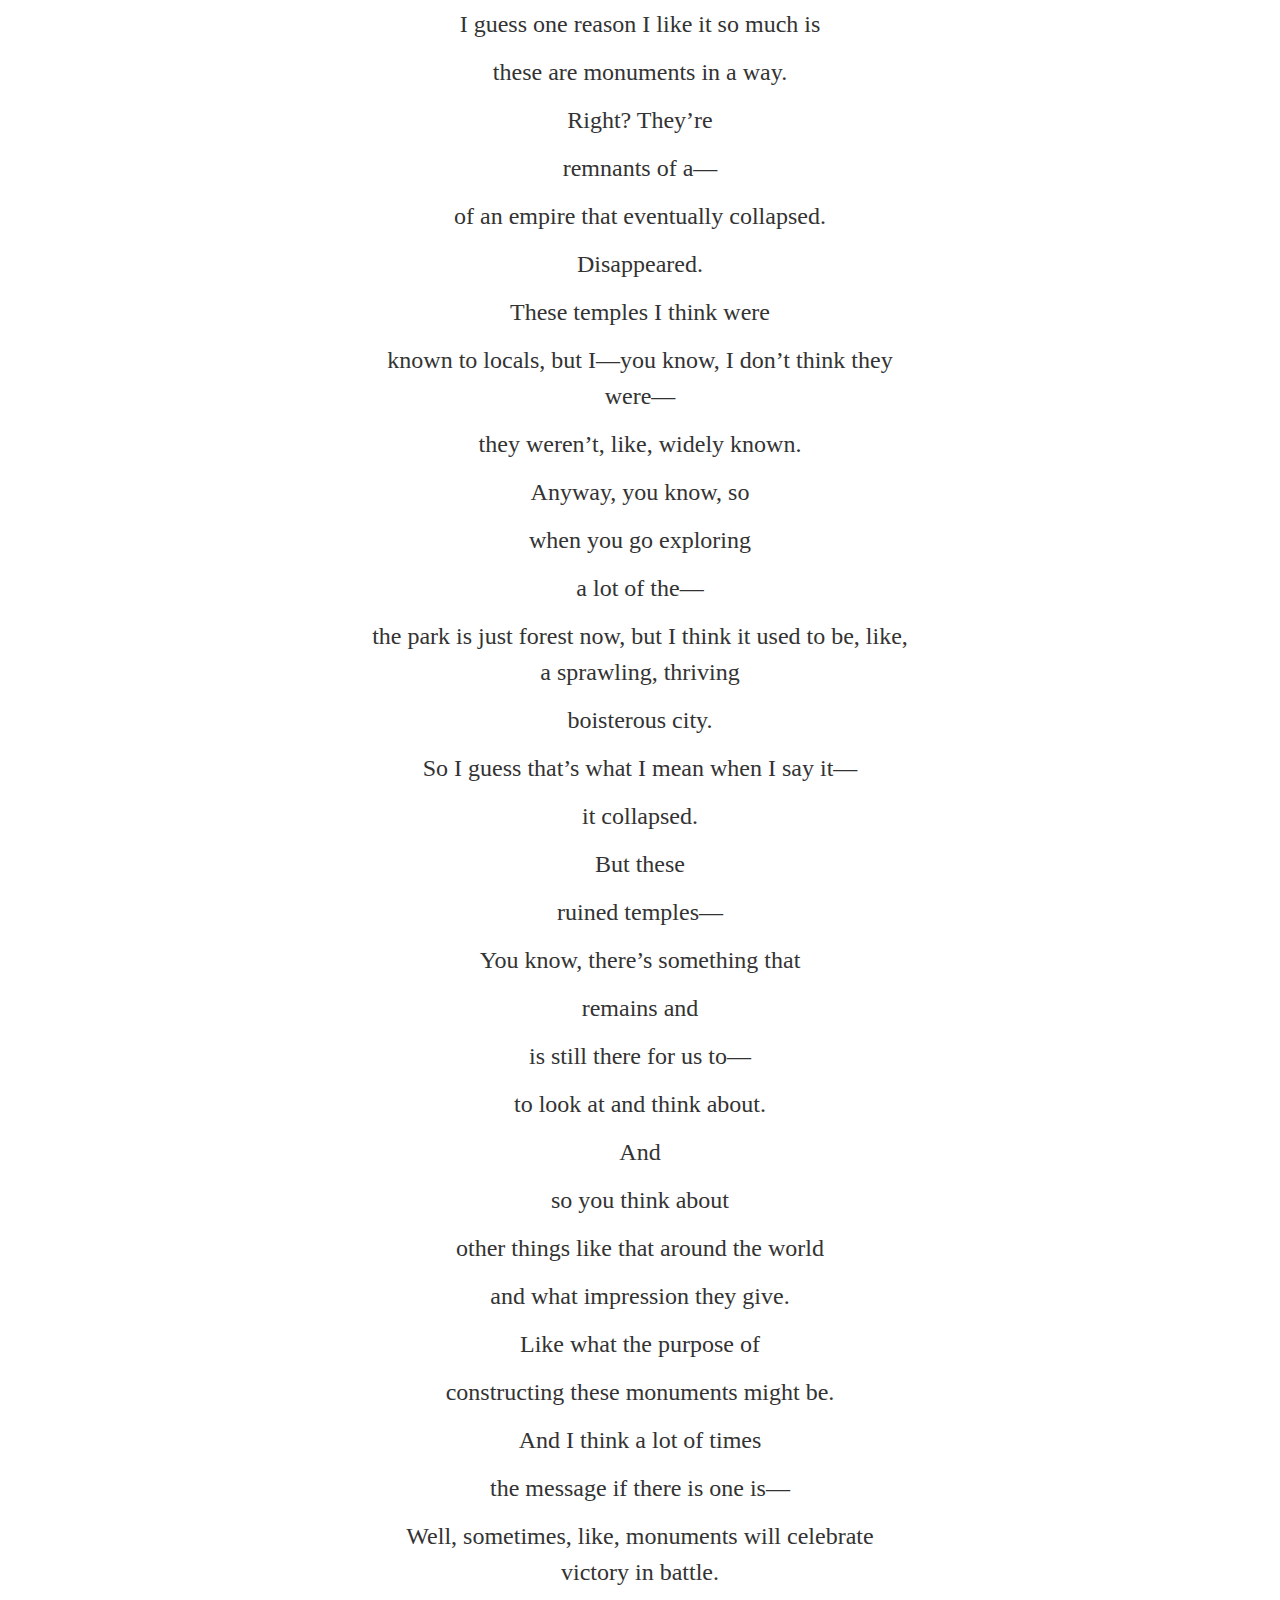
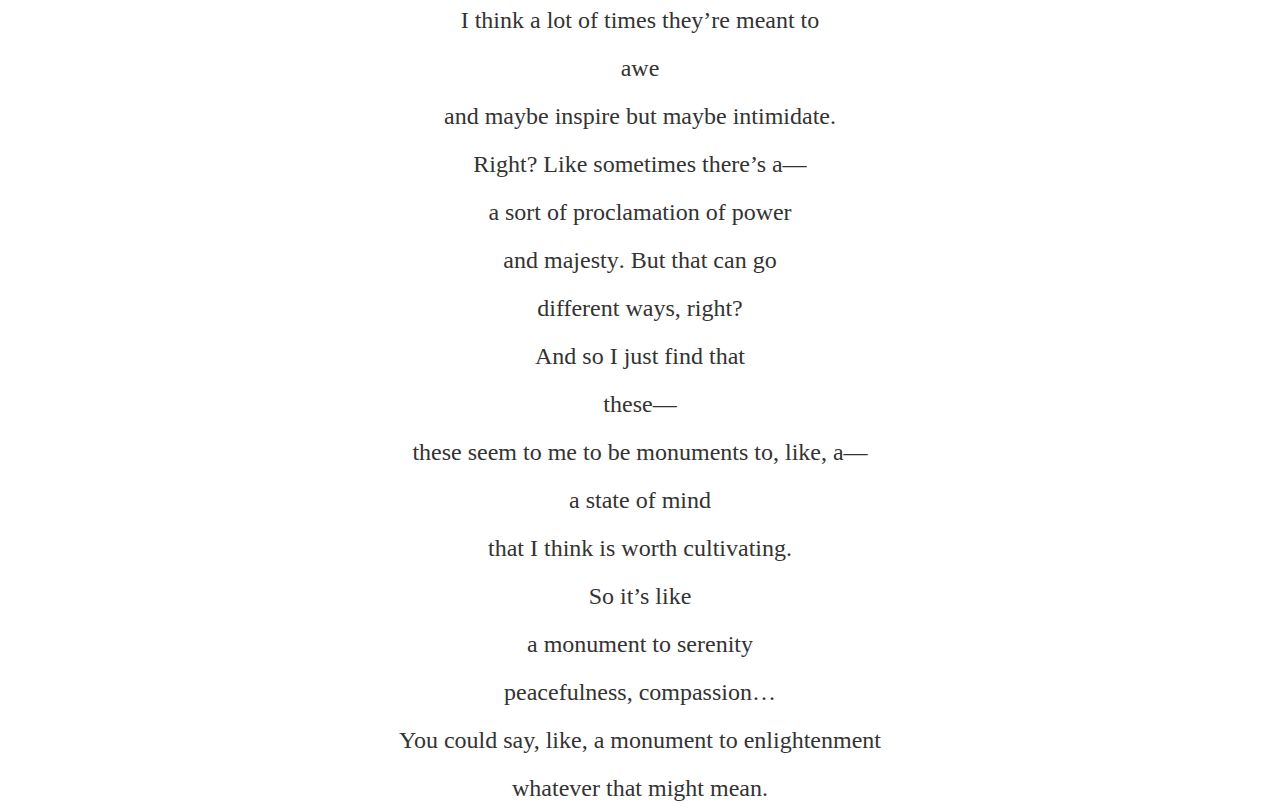
==== index.html @ a9ed9604 "No big changes, just been fiddling with it and about to take a day off" ====
<!DOCTYPE html>
<html lang="en">
<html>
  <head>
    <meta charset="utf-8">
    <title>trippingly</title>
    <link href="trippingly.css" type="text/css" rel="stylesheet" />
    <meta name="viewport" content="width=device-width, initial-scale=1">
  </head>
  <body>

    <audio id="audio" preload="auto">
      <source src="angkorsmiles3.mp3" type="audio/mp3" />
      <source src="angkorsmiles3.ogg" type="audio/ogg" />
    </audio>

    <div id="container">
      <div id="left"></div>
      <div id="text">
        <div id="highlight"></div>

        <p class="seg" id="0" data-times="0.896 3.426">I guess one reason I like it so much is</p>
        <p class="seg" id="1" data-times="5.156 7.608" data-v="these are <span class='v link' data-note='v-monument'>monuments</span> in a way." data-g="these are <span class='g link' data-note='g-monuments'>monuments</span> in a way.">these are monuments in a way.</p>
        <p class="seg" id="2" data-times="8.114 9.560">Right? They’re</p>
        <p class="seg" id="3" data-times="10.378 11.882" data-v="<span class='v link' data-note='v-remnant'>remnants</span> of a&#8288;—" data-g="<span class='g link' data-note='g-remnants'>remnants</span> of a&#8288;—">remnants of a&#8288;—</p>
        <p class="seg" id="4" data-times="12.733 15.506" data-v="of an <span class='v link' data-note='v-empire'>empire</span> that eventually <span class='v link' data-note='v-collapse'>collapsed</span>." data-g="of <span class='g link' data-note='g-an-empire'>an empire</span> that eventually collapsed.">of an empire that eventually collapsed.</p>
        <p class="seg" id="5" data-times="16.406 17.125" data-v="<span class='v link' data-note='v-disappear'>Disappeared</span>.">Disappeared.</p>
        <p class="seg" id="6" data-times="18.662 20.221" data-v="These <span class='v link' data-note='v-temple'>temples</span> I think were">These temples I think were</p>
        <p class="seg" id="7" data-times="20.773 23.612" data-v="known to <span class='v link' data-note='v-local'>locals</span>, but I&#8288;—you know, I don’t think they were&#8288;—" data-g="known to <span class='g link' data-note='g-locals'>locals</span>, but I&#8288;—you know, I don’t think they were&#8288;—">known to locals, but I&#8288;—you know, I don’t think they were&#8288;—</p>
        <p class="seg" id="8" data-times="24.087 25.908" data-v="they weren’t, like, <span class='v link' data-note='v-widely'>widely</span> known.">they weren’t, like, widely known.</p>
        <p class="seg" id="9" data-times="28.609 30.473">Anyway, you know, so</p>
        <p class="seg" id="10" data-times="31.663 32.905" data-v="when you go <span class='v link' data-note='v-explore'>exploring</span>">when you go exploring</p>
        <p class="seg" id="11" data-times="32.905 34.303">a lot of the&#8288;—</p>
        <p class="seg" id="12" data-times="34.303 39.467" data-v="the park is just forest now, but I think it used to be, like, a <span class='v link'>sprawling</span>, <span class='v link'>thriving</span>" data-g="<span class='g link'>the park</span> is just <span class='g link'>forest</span> now, but I think it used to be, like, <span class='g link'>a sprawling, thriving</span>">the park is just forest now, but I think it used to be, like, a sprawling, thriving</p>
        <p class="seg" id="13" data-times="39.658 40.668" data-v="<span class='v link'>boisterous</span> city." data-g="<span class='g link'>boisterous city</span>.">boisterous city.</p>
        <p class="seg" id="14" data-times="41.072 42.521">So I guess that’s what I mean when I say it&#8288;—</p>
        <p class="seg" id="15" data-times="43.506 44.442" data-v="it <span class='v link'>collapsed</span>.">it collapsed.</p>
        <p class="seg" id="16" data-times="46.710 47.979">But these</p>
        <p class="seg" id="17" data-times="49.193 51.068" data-v="<span class='v link'>ruined</span> <span class='v link'>temples</span>&#8288;—">ruined temples&#8288;—</p>
        <p class="seg" id="18" data-times="51.794 53.300">You know, there’s something that</p>
        <p class="seg" id="19" data-times="53.317 55.095">remains and</p>
        <p class="seg" id="20" data-times="55.095 56.477">is still there for us to&#8288;—</p>
        <p class="seg" id="21" data-times="56.481 57.810">to look at and think about.</p>
        <p class="seg" id="22" data-times="58.187 58.967">And</p>
        <p class="seg" id="23" data-times="59.012 60.106">so you think about</p>
        <p class="seg" id="24" data-times="60.506 62.306" data-g="other things like that around <span class='g link'>the world</span>">other things like that around the world</p>
        <p class="seg" id="25" data-times="62.641 66.260" data-v="and what <span class='v link'>impression</span> they give.">and what impression they give.</p>
        <p class="seg" id="26" data-times="66.549 69.411" data-g="Like what <span class='g link'>the purpose</span> of">Like what the purpose of</p>
        <p class="seg" id="27" data-times="69.786 72.045" data-v="<span class='v link'>constructing</span> these <span class='v link' data-note='v-monument'>monuments</span> might be.">constructing these monuments might be.</p>
        <p class="seg" id="28" data-times="72.699 74.446">And I think a lot of times</p>
        <p class="seg" id="29" data-times="74.886 78.122" data-g="<span class='g link'>the message</span> if there is one is&#8288;—">the message if there is one is&#8288;—</p>
        <p class="seg" id="30" data-times="78.417 82.154" data-v="Well, sometimes, like, <span class='v link' data-note='v-monument'>monuments</span> will <span class='v link'>celebrate</span> victory in battle." data-g="Well, sometimes, like, <span class='g link'>monuments</span> will celebrate <span class='g link'>victory</span> in <span class='g link'>battle</span>.">Well, sometimes, like, monuments will celebrate victory in battle.</p>
        <p class="seg" id="31" data-times="83.917 85.775">I think a lot of times they’re meant to</p>
        <p class="seg" id="32" data-times="86.123 87.317" data-v="<span class='v link'>awe</span>">awe</p>
        <p class="seg" id="33" data-times="87.944 91.885" data-v="and maybe <span class='v link'>inspire</span> but maybe <span class='v link'>intimidate</span>.">and maybe inspire but maybe intimidate.</p>
        <p class="seg" id="34" data-times="91.960 93.512">Right? Like sometimes there’s a&#8288;—</p>
        <p class="seg" id="35" data-times="95.703 98.222" data-v="a sort of <span class='v link'>proclamation</span> of power" data-g="a sort of proclamation of <span class='g link'>power</span>">a sort of proclamation of power</p>
        <p class="seg" id="36" data-times="98.448 100.373" data-v="and <span class='v link' data-note='v-majesty'>majesty</span>&#8205;. But that can go" data-g="and <span class='g link' data-note='g-majesty'>majesty</span>&#8205;. But that can go">and <span>majesty</span>. But that can go</p>
        <!-- Made "majesty" its own span in plain seg because otherwise there's a slight jump when it goes from plain non-span to link span due to the kerning between the y and the period -->
        <p class="seg" id="37" data-times="100.678 101.861">different ways, right?</p>
        <p class="seg" id="38" data-times="105.139 106.226">And so I just find that</p>
        <p class="seg" id="39" data-times="108.569 109.330">these&#8288;—</p>
        <p class="seg" id="40" data-times="109.345 112.491" data-v="these seem to me to be <span class='v link' data-note='v-monument'>monuments</span> to, like, a&#8288;—" data-g="these seem to me to be <span class='g link'>monuments</span> to, like, a&#8288;—">these seem to me to be monuments to, like, a&#8288;—</p>
        <p class="seg" id="41" data-times="112.491 113.560" data-g="<span class='g link'>a state</span> of <span class='g link'>mind</span>">a state of mind</p>
        <p class="seg" id="42" data-times="113.951 116.356" data-v="that I think is worth <span class='v link'>cultivating</span>.">that I think is worth cultivating.</p>
        <p class="seg" id="43" data-times="116.738 118.223">So it’s like</p>
        <p class="seg" id="44" data-times="118.393 121.674" data-v="a <span class='v link' data-note='v-monument'>monument</span> to <span class='v link'>serenity</span>" data-g="<span class='g link'>a monument</span> to <span class='g link'>serenity</span>">a monument to serenity</p>
        <p class="seg" id="45" data-times="122.055 124.260" data-v="<span class='v link'>peacefulness</span>, <span class='v link'>compassion</span>…" data-g="<span class='g link'>peacefulness</span>, <span class='g link'>compassion</span>…">peacefulness, compassion…</p>
        <p class="seg" id="46" data-times="124.644 127.796" data-v="You could say, like, a <span class='v link' data-note='v-monument'>monument</span> to <span class='v link'>enlightenment</span>" data-g="You could say, like, <span class='g link'>a monument</span> to <span class='g link'>enlightenment</span>">You could say, like, a monument to enlightenment</p>
        <p class="seg" id="47" data-times="128.311 130.821">whatever that might mean.</p>
      </div>

      <div id="note-pane">
        <div class="note v" id="v-monument"><p>monument</p></div>
        <div class="note v" id="v-remnant"><p>remnant</p></div>
        <div class="note v" id="v-empire"><p>empire</p></div>
        <div class="note v" id="v-collapse"><p>collapse</p></div>
        <div class="note v" id="v-disappear"><p>disappear</p></div>
        <div class="note v" id="v-temple"><p>temple</p></div>
        <div class="note v" id="v-local">
          <h2>local</h2>
          <p>/lo͡ʊkəl/</p>
          <p>a person who lives in a particular place</p>
          <p>The best way to explore a new city is with a local.</p>
        </div>
        <div class="note v" id="v-widely">widely</div>
        <div class="note v" id="v-explore">explore</div>
        <div class="note v" id="v-majesty">majesty</div>
        <div class="note g" id="g-monuments">monuments</div>
        <div class="note g" id="g-remnants">remnants</div>
        <div class="note g" id="g-an-empire">an empire</div>
        <div class="note g" id="g-locals">locals</div>
        <div class="note g" id="g-majesty">majesty</div>
      </div>
    </div>

    <script src="trippingly.js"></script>
  </body>
</html>
---- trippingly.css ----
body {
  background: #fff;
  font-family: 'Linux Libertine', serif;
  font-feature-settings: 'onum' 1;
  margin: 0;
}

/* Look into width. Think it's relative to the entire window, because position is set to absolute (for vertical positioning to work. The current width of 60% is just a number that seems to work, not very satisfying. Was 50%, which would seem right given the 1:2:1 flexbox layout, but it was two short when window was resized very narrow. Maybe something to do with the scrollbar?) */

#highlight {
  position: absolute;
  width: 550px;
  background: #fffbf1;
  /* Fallback needed for next two lines */
  mix-blend-mode: multiply;
  pointer-events: none; /* Pointer events pass through highlight to elements underneath */
}

#container {
  display: flex;
}

#left {
  background: #fff;
  flex: 1;
}

#text {
  line-height: 1.5;
  color: #333;
  font-size: 24px;
  text-align: center;
  max-width: 550px;
  flex: 2;
}

#note-pane {
  background: #fff;
  flex: 1;
}

.note {
  font-size: 24px;
  display: none;
}

.note.v {
  color: #006453;
}

.note.g {
  color: #444;
}

p {
  margin: 0;
  padding: 0.25em; /* 6px, look into this */
}

span {
  display: inline-block;
}

span.link {
  background-position: 0 1.2em;
  background-size: 1px 1px;
  background-repeat: repeat-x;
  cursor: pointer;
}

span.v {
  background-image: linear-gradient(#6bb3a7, #6bb3a7);
}

span.v:hover {
  color: #006453;
}

span.g {
  background-image: linear-gradient(#aaa, #aaa);
}
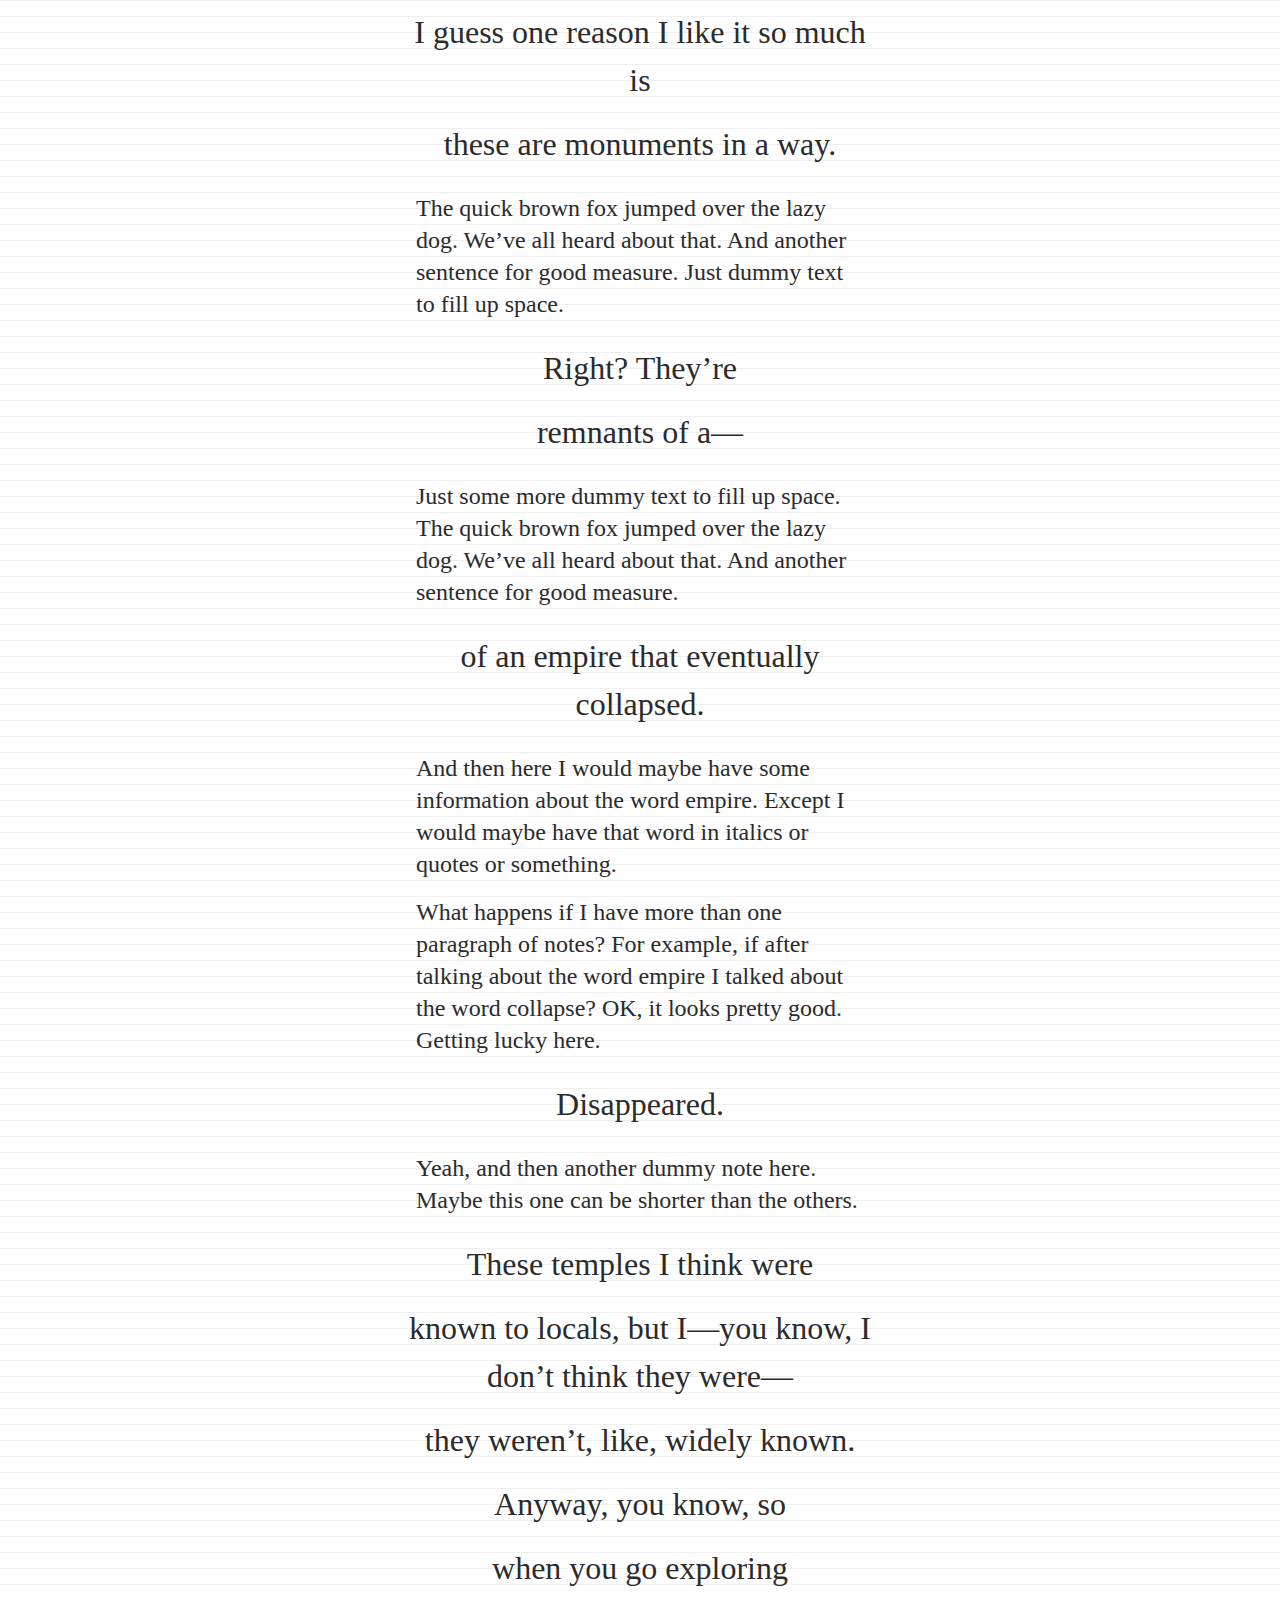
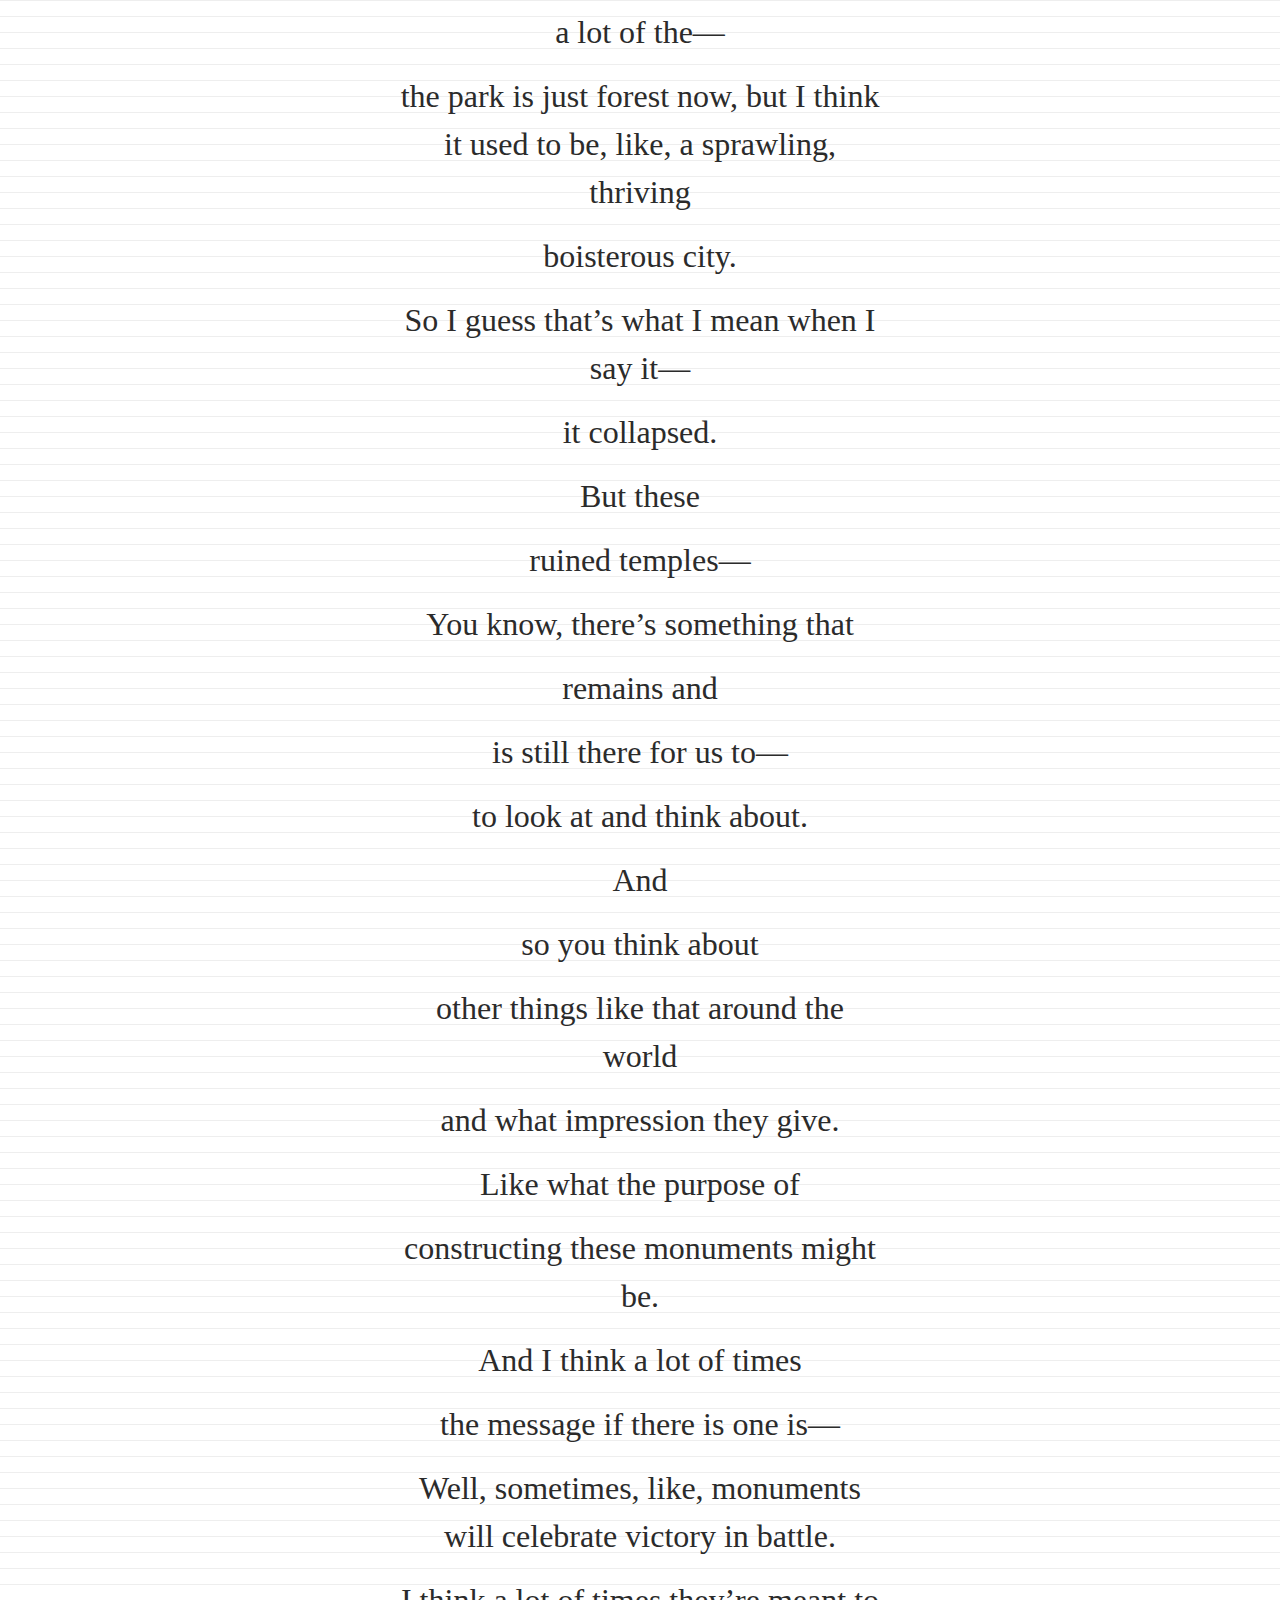
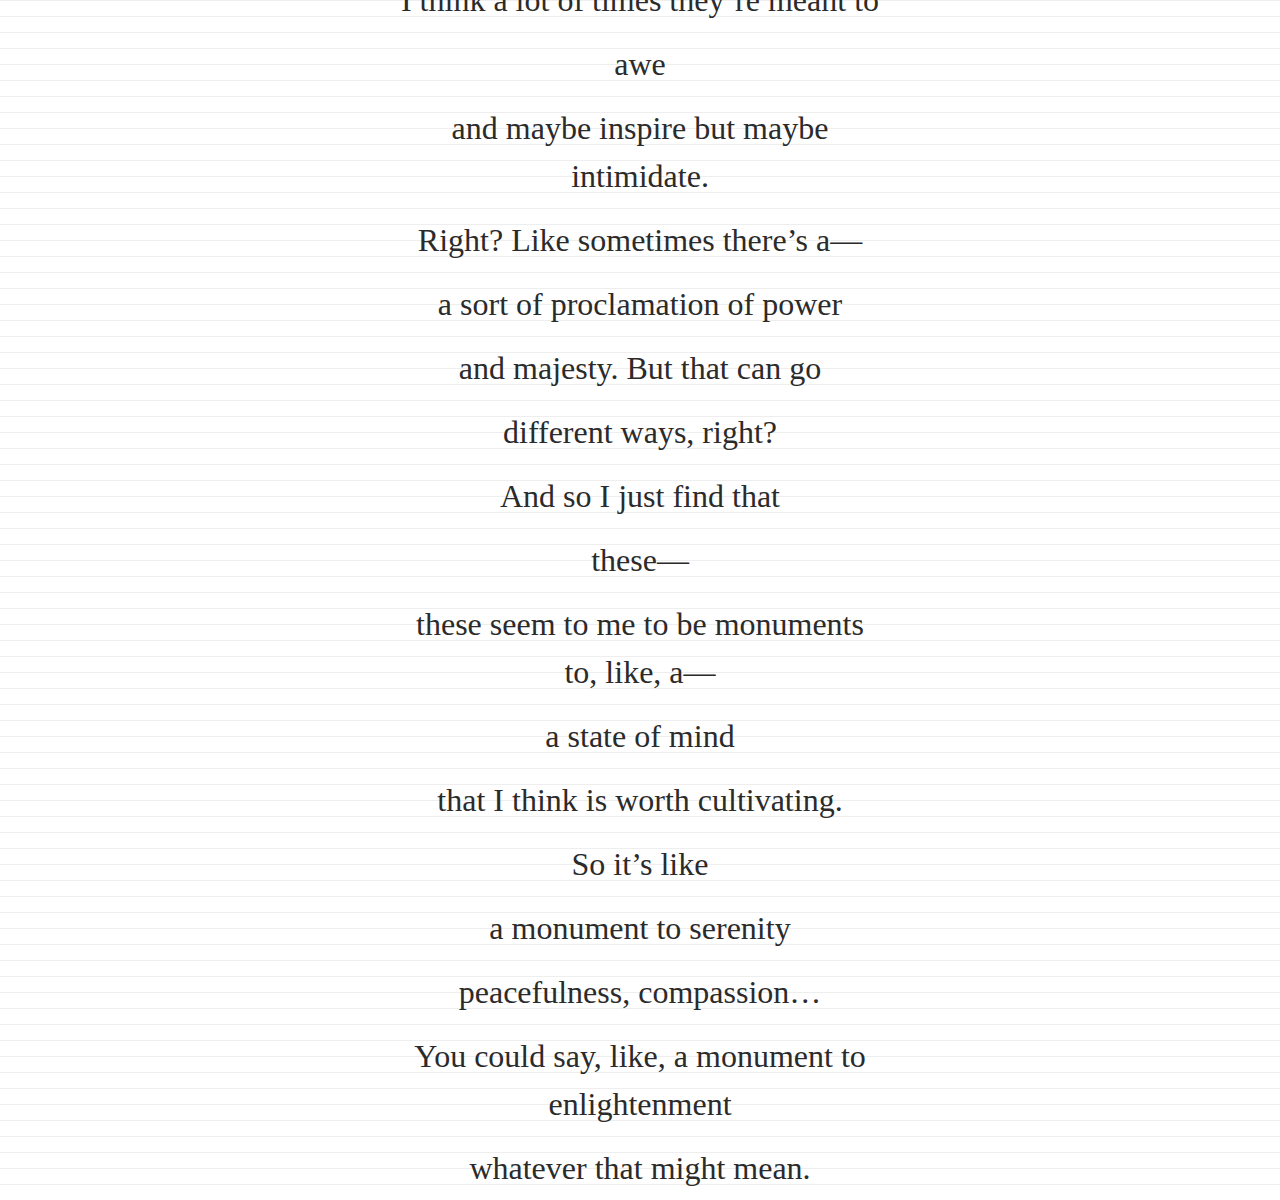
==== commit 1cb6cc49: "Got some dummy notes looking good in terms of font size and line height" ====
--- a/index.html
+++ b/index.html
@@ -21,25 +21,30 @@
 
         <p class="seg" id="0" data-times="0.896 3.426">I guess one reason I like it so much is</p>
         <p class="seg" id="1" data-times="5.156 7.608" data-v="these are <span class='v link' data-note='v-monument'>monuments</span> in a way." data-g="these are <span class='g link' data-note='g-monuments'>monuments</span> in a way.">these are monuments in a way.</p>
+        <p class="test-note">The quick brown fox jumped over the lazy dog. We’ve all heard about that. And another sentence for good measure. Just dummy text to fill up space.</p>
         <p class="seg" id="2" data-times="8.114 9.560">Right? They’re</p>
-        <p class="seg" id="3" data-times="10.378 11.882" data-v="<span class='v link' data-note='v-remnant'>remnants</span> of a&#8288;—" data-g="<span class='g link' data-note='g-remnants'>remnants</span> of a&#8288;—">remnants of a&#8288;—</p>
+        <p class="seg" id="3" data-times="10.378 11.882" data-v="<span class='v link' data-note='v-remnant'>remnants</span> of a&#x2060;—" data-g="<span class='g link' data-note='g-remnants'>remnants</span> of a&#x2060;—">remnants of a&#x2060;—</p>
+        <p class="test-note">Just some more dummy text to fill up space. The quick brown fox jumped over the lazy dog. We’ve all heard about that. And another sentence for good measure.</p>
         <p class="seg" id="4" data-times="12.733 15.506" data-v="of an <span class='v link' data-note='v-empire'>empire</span> that eventually <span class='v link' data-note='v-collapse'>collapsed</span>." data-g="of <span class='g link' data-note='g-an-empire'>an empire</span> that eventually collapsed.">of an empire that eventually collapsed.</p>
+        <p class="test-note">And then here I would maybe have some information about the word empire. Except I would maybe have that word in italics or quotes or something.</p>
+        <p class="test-note">What happens if I have more than one paragraph of notes? For example, if after talking about the word empire I talked about the word collapse? OK, it looks pretty good. Getting lucky here.</p>
         <p class="seg" id="5" data-times="16.406 17.125" data-v="<span class='v link' data-note='v-disappear'>Disappeared</span>.">Disappeared.</p>
+        <p class="test-note">Yeah, and then another dummy note here. Maybe this one can be shorter than the others.</p>
         <p class="seg" id="6" data-times="18.662 20.221" data-v="These <span class='v link' data-note='v-temple'>temples</span> I think were">These temples I think were</p>
-        <p class="seg" id="7" data-times="20.773 23.612" data-v="known to <span class='v link' data-note='v-local'>locals</span>, but I&#8288;—you know, I don’t think they were&#8288;—" data-g="known to <span class='g link' data-note='g-locals'>locals</span>, but I&#8288;—you know, I don’t think they were&#8288;—">known to locals, but I&#8288;—you know, I don’t think they were&#8288;—</p>
+        <p class="seg" id="7" data-times="20.773 23.612" data-v="known to <span class='v link' data-note='v-local'>locals</span>, but I&#x2060;—you know, I don’t think they were&#x2060;—" data-g="known to <span class='g link' data-note='g-locals'>locals</span>, but I&#x2060;—you know, I don’t think they were&#x2060;—">known to locals, but I&#x2060;—you know, I don’t think they were&#x2060;—</p>
         <p class="seg" id="8" data-times="24.087 25.908" data-v="they weren’t, like, <span class='v link' data-note='v-widely'>widely</span> known.">they weren’t, like, widely known.</p>
         <p class="seg" id="9" data-times="28.609 30.473">Anyway, you know, so</p>
         <p class="seg" id="10" data-times="31.663 32.905" data-v="when you go <span class='v link' data-note='v-explore'>exploring</span>">when you go exploring</p>
-        <p class="seg" id="11" data-times="32.905 34.303">a lot of the&#8288;—</p>
+        <p class="seg" id="11" data-times="32.905 34.303">a lot of the&#x2060;—</p>
         <p class="seg" id="12" data-times="34.303 39.467" data-v="the park is just forest now, but I think it used to be, like, a <span class='v link'>sprawling</span>, <span class='v link'>thriving</span>" data-g="<span class='g link'>the park</span> is just <span class='g link'>forest</span> now, but I think it used to be, like, <span class='g link'>a sprawling, thriving</span>">the park is just forest now, but I think it used to be, like, a sprawling, thriving</p>
         <p class="seg" id="13" data-times="39.658 40.668" data-v="<span class='v link'>boisterous</span> city." data-g="<span class='g link'>boisterous city</span>.">boisterous city.</p>
-        <p class="seg" id="14" data-times="41.072 42.521">So I guess that’s what I mean when I say it&#8288;—</p>
+        <p class="seg" id="14" data-times="41.072 42.521">So I guess that’s what I mean when I say it&#x2060;—</p>
         <p class="seg" id="15" data-times="43.506 44.442" data-v="it <span class='v link'>collapsed</span>.">it collapsed.</p>
         <p class="seg" id="16" data-times="46.710 47.979">But these</p>
-        <p class="seg" id="17" data-times="49.193 51.068" data-v="<span class='v link'>ruined</span> <span class='v link'>temples</span>&#8288;—">ruined temples&#8288;—</p>
+        <p class="seg" id="17" data-times="49.193 51.068" data-v="<span class='v link'>ruined</span> <span class='v link'>temples</span>&#x2060;—">ruined temples&#x2060;—</p>
         <p class="seg" id="18" data-times="51.794 53.300">You know, there’s something that</p>
         <p class="seg" id="19" data-times="53.317 55.095">remains and</p>
-        <p class="seg" id="20" data-times="55.095 56.477">is still there for us to&#8288;—</p>
+        <p class="seg" id="20" data-times="55.095 56.477">is still there for us to&#x2060;—</p>
         <p class="seg" id="21" data-times="56.481 57.810">to look at and think about.</p>
         <p class="seg" id="22" data-times="58.187 58.967">And</p>
         <p class="seg" id="23" data-times="59.012 60.106">so you think about</p>
@@ -48,19 +53,19 @@
         <p class="seg" id="26" data-times="66.549 69.411" data-g="Like what <span class='g link'>the purpose</span> of">Like what the purpose of</p>
         <p class="seg" id="27" data-times="69.786 72.045" data-v="<span class='v link'>constructing</span> these <span class='v link' data-note='v-monument'>monuments</span> might be.">constructing these monuments might be.</p>
         <p class="seg" id="28" data-times="72.699 74.446">And I think a lot of times</p>
-        <p class="seg" id="29" data-times="74.886 78.122" data-g="<span class='g link'>the message</span> if there is one is&#8288;—">the message if there is one is&#8288;—</p>
+        <p class="seg" id="29" data-times="74.886 78.122" data-g="<span class='g link'>the message</span> if there is one is&#x2060;—">the message if there is one is&#x2060;—</p>
         <p class="seg" id="30" data-times="78.417 82.154" data-v="Well, sometimes, like, <span class='v link' data-note='v-monument'>monuments</span> will <span class='v link'>celebrate</span> victory in battle." data-g="Well, sometimes, like, <span class='g link'>monuments</span> will celebrate <span class='g link'>victory</span> in <span class='g link'>battle</span>.">Well, sometimes, like, monuments will celebrate victory in battle.</p>
         <p class="seg" id="31" data-times="83.917 85.775">I think a lot of times they’re meant to</p>
         <p class="seg" id="32" data-times="86.123 87.317" data-v="<span class='v link'>awe</span>">awe</p>
         <p class="seg" id="33" data-times="87.944 91.885" data-v="and maybe <span class='v link'>inspire</span> but maybe <span class='v link'>intimidate</span>.">and maybe inspire but maybe intimidate.</p>
-        <p class="seg" id="34" data-times="91.960 93.512">Right? Like sometimes there’s a&#8288;—</p>
+        <p class="seg" id="34" data-times="91.960 93.512">Right? Like sometimes there’s a&#x2060;—</p>
         <p class="seg" id="35" data-times="95.703 98.222" data-v="a sort of <span class='v link'>proclamation</span> of power" data-g="a sort of proclamation of <span class='g link'>power</span>">a sort of proclamation of power</p>
-        <p class="seg" id="36" data-times="98.448 100.373" data-v="and <span class='v link' data-note='v-majesty'>majesty</span>&#8205;. But that can go" data-g="and <span class='g link' data-note='g-majesty'>majesty</span>&#8205;. But that can go">and <span>majesty</span>. But that can go</p>
+        <p class="seg" id="36" data-times="98.448 100.373" data-v="and <span class='v link' data-note='v-majesty'>majesty</span>&#8205;. But that can go" data-g="and <span class='g link' data-note='g-majesty'>majesty</span>&#8205;. But that can go">and majesty. But that can go</p>
         <!-- Made "majesty" its own span in plain seg because otherwise there's a slight jump when it goes from plain non-span to link span due to the kerning between the y and the period -->
         <p class="seg" id="37" data-times="100.678 101.861">different ways, right?</p>
         <p class="seg" id="38" data-times="105.139 106.226">And so I just find that</p>
-        <p class="seg" id="39" data-times="108.569 109.330">these&#8288;—</p>
-        <p class="seg" id="40" data-times="109.345 112.491" data-v="these seem to me to be <span class='v link' data-note='v-monument'>monuments</span> to, like, a&#8288;—" data-g="these seem to me to be <span class='g link'>monuments</span> to, like, a&#8288;—">these seem to me to be monuments to, like, a&#8288;—</p>
+        <p class="seg" id="39" data-times="108.569 109.330">these&#x2060;—</p>
+        <p class="seg" id="40" data-times="109.345 112.491" data-v="these seem to me to be <span class='v link' data-note='v-monument'>monuments</span> to, like, a&#x2060;—" data-g="these seem to me to be <span class='g link'>monuments</span> to, like, a&#x2060;—">these seem to me to be monuments to, like, a&#x2060;—</p>
         <p class="seg" id="41" data-times="112.491 113.560" data-g="<span class='g link'>a state</span> of <span class='g link'>mind</span>">a state of mind</p>
         <p class="seg" id="42" data-times="113.951 116.356" data-v="that I think is worth <span class='v link'>cultivating</span>.">that I think is worth cultivating.</p>
         <p class="seg" id="43" data-times="116.738 118.223">So it’s like</p>
@@ -70,28 +75,7 @@
         <p class="seg" id="47" data-times="128.311 130.821">whatever that might mean.</p>
       </div>
 
-      <div id="note-pane">
-        <div class="note v" id="v-monument"><p>monument</p></div>
-        <div class="note v" id="v-remnant"><p>remnant</p></div>
-        <div class="note v" id="v-empire"><p>empire</p></div>
-        <div class="note v" id="v-collapse"><p>collapse</p></div>
-        <div class="note v" id="v-disappear"><p>disappear</p></div>
-        <div class="note v" id="v-temple"><p>temple</p></div>
-        <div class="note v" id="v-local">
-          <h2>local</h2>
-          <p>/lo͡ʊkəl/</p>
-          <p>a person who lives in a particular place</p>
-          <p>The best way to explore a new city is with a local.</p>
-        </div>
-        <div class="note v" id="v-widely">widely</div>
-        <div class="note v" id="v-explore">explore</div>
-        <div class="note v" id="v-majesty">majesty</div>
-        <div class="note g" id="g-monuments">monuments</div>
-        <div class="note g" id="g-remnants">remnants</div>
-        <div class="note g" id="g-an-empire">an empire</div>
-        <div class="note g" id="g-locals">locals</div>
-        <div class="note g" id="g-majesty">majesty</div>
-      </div>
+      <div id="right"></div>
     </div>
 
     <script src="trippingly.js"></script>
--- a/trippingly.css
+++ b/trippingly.css
@@ -1,81 +1,74 @@
 body {
   background: #fff;
+  color: #2b2b2b;
   font-family: 'Linux Libertine', serif;
-  font-feature-settings: 'onum' 1;
+  font-feature-settings: 'kern', 'liga', 'clig', 'onum' 1;
   margin: 0;
-}
-
-/* Look into width. Think it's relative to the entire window, because position is set to absolute (for vertical positioning to work. The current width of 60% is just a number that seems to work, not very satisfying. Was 50%, which would seem right given the 1:2:1 flexbox layout, but it was two short when window was resized very narrow. Maybe something to do with the scrollbar?) */
+  background-image: linear-gradient(#eee 1px, transparent 1px);
+  background-size: 100% 1em; }
 
 #highlight {
   position: absolute;
-  width: 550px;
   background: #fffbf1;
   /* Fallback needed for next two lines */
   mix-blend-mode: multiply;
-  pointer-events: none; /* Pointer events pass through highlight to elements underneath */
-}
+  pointer-events: none;
+  /* Pointer events pass through highlight to elements underneath */ }
 
 #container {
-  display: flex;
-}
+  display: flex; }
 
 #left {
-  background: #fff;
-  flex: 1;
-}
+  flex: 1; }
 
 #text {
   line-height: 1.5;
-  color: #333;
+  font-size: 32px;
+  text-align: center;
+  max-width: 512px;
+  flex: 2; }
+
+#right {
+  flex: 1; }
+
+.test-note {
+  text-align: left;
   font-size: 24px;
-  text-align: center;
-  max-width: 550px;
-  flex: 2;
-}
-
-#note-pane {
-  background: #fff;
-  flex: 1;
-}
+  line-height: 32px;
+  /* Convert to ems? */
+  padding: 0 32px;
+  /* Convert to ems? */
+  margin: 16px 0;
+  /* Convert to ems? */ }
 
 .note {
-  font-size: 24px;
-  display: none;
-}
+  display: none; }
 
 .note.v {
-  color: #006453;
-}
-
-.note.g {
-  color: #444;
-}
+  color: #8686b3; }
 
 p {
   margin: 0;
-  padding: 0.25em; /* 6px, look into this */
-}
+  padding: 0.25em 0.5em; }
 
 span {
-  display: inline-block;
-}
+  /* display: inline-block; */ }
 
 span.link {
-  background-position: 0 1.2em;
+  /* background-position: 0 1.2em;
   background-size: 1px 1px;
-  background-repeat: repeat-x;
+  background-repeat: repeat-x; */
   cursor: pointer;
-}
+  background: #f6f0fc; }
 
+/*
 span.v {
-  background-image: linear-gradient(#6bb3a7, #6bb3a7);
-}
-
-span.v:hover {
-  color: #006453;
+  background-image: linear-gradient($v-underline, $v-underline);
 }
 
 span.g {
   background-image: linear-gradient(#aaa, #aaa);
 }
+*/
+
+/*# sourceMappingURL=trippingly.css.map */
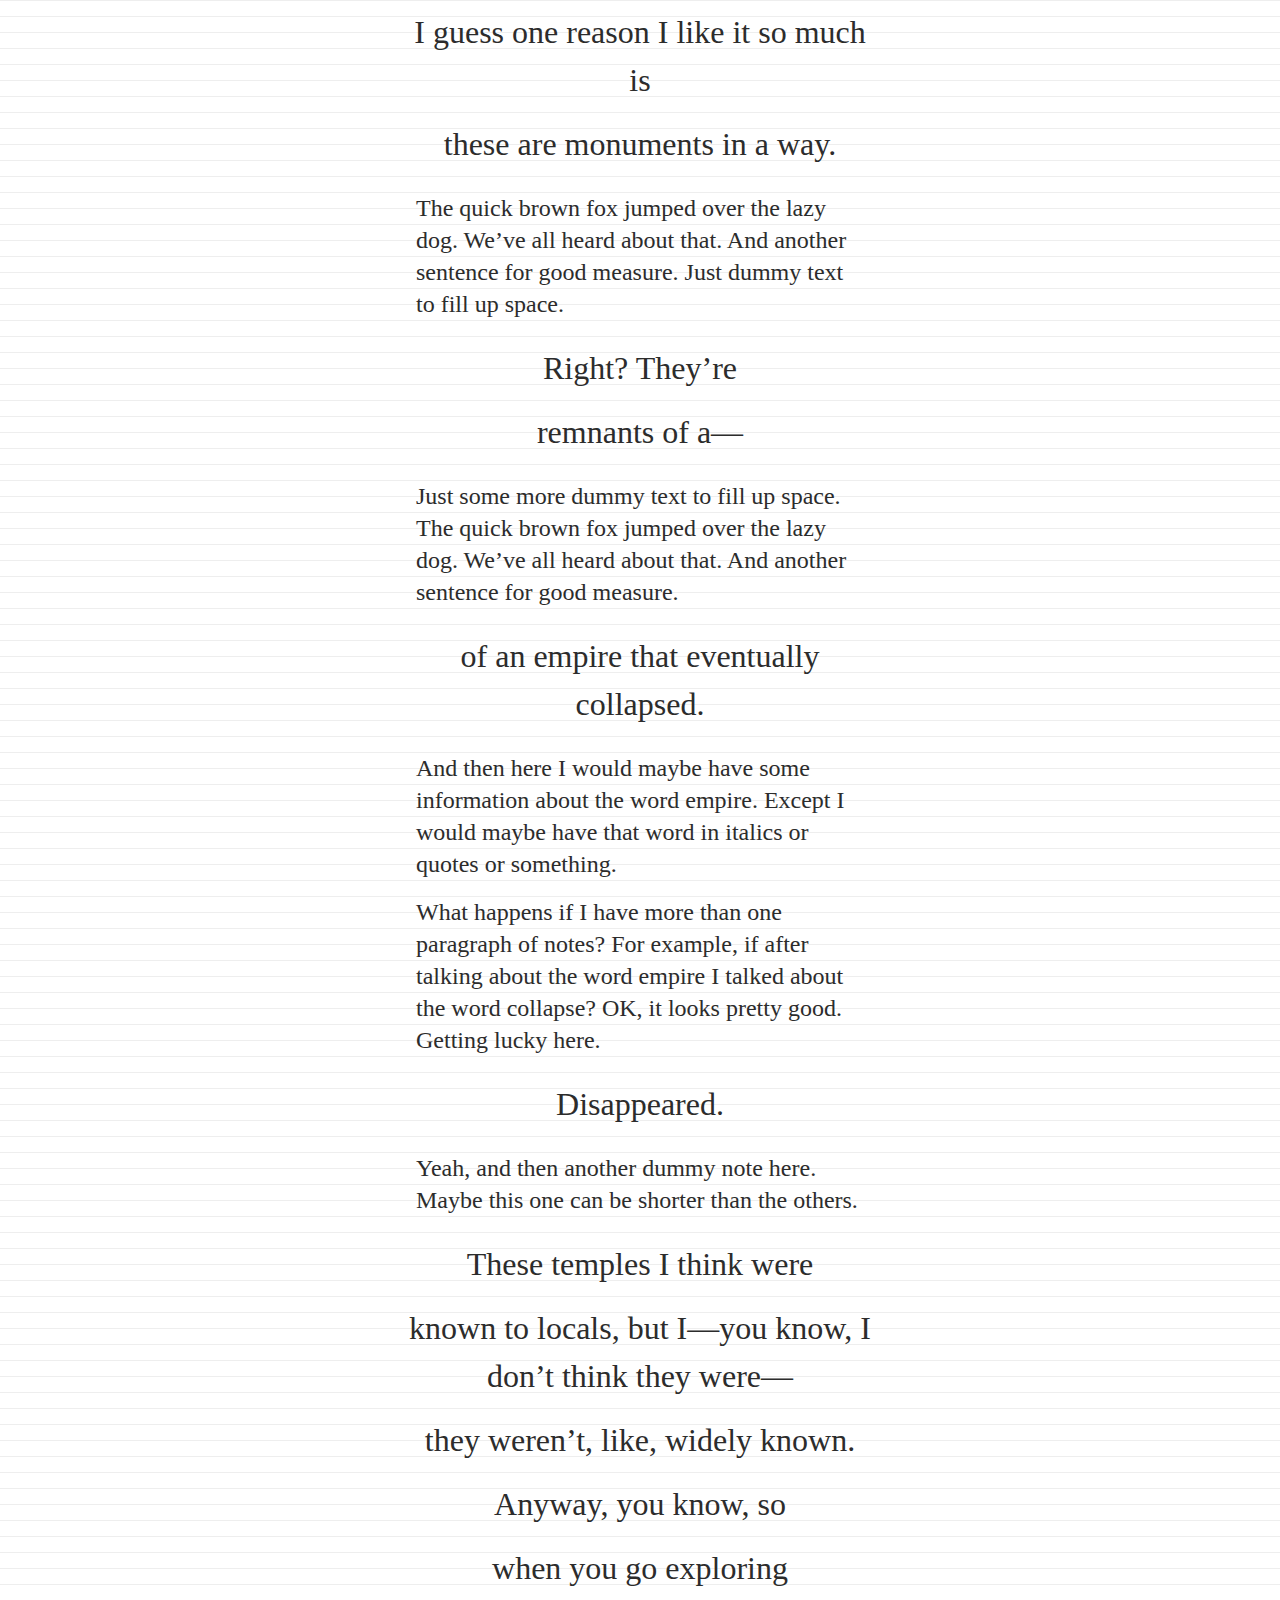
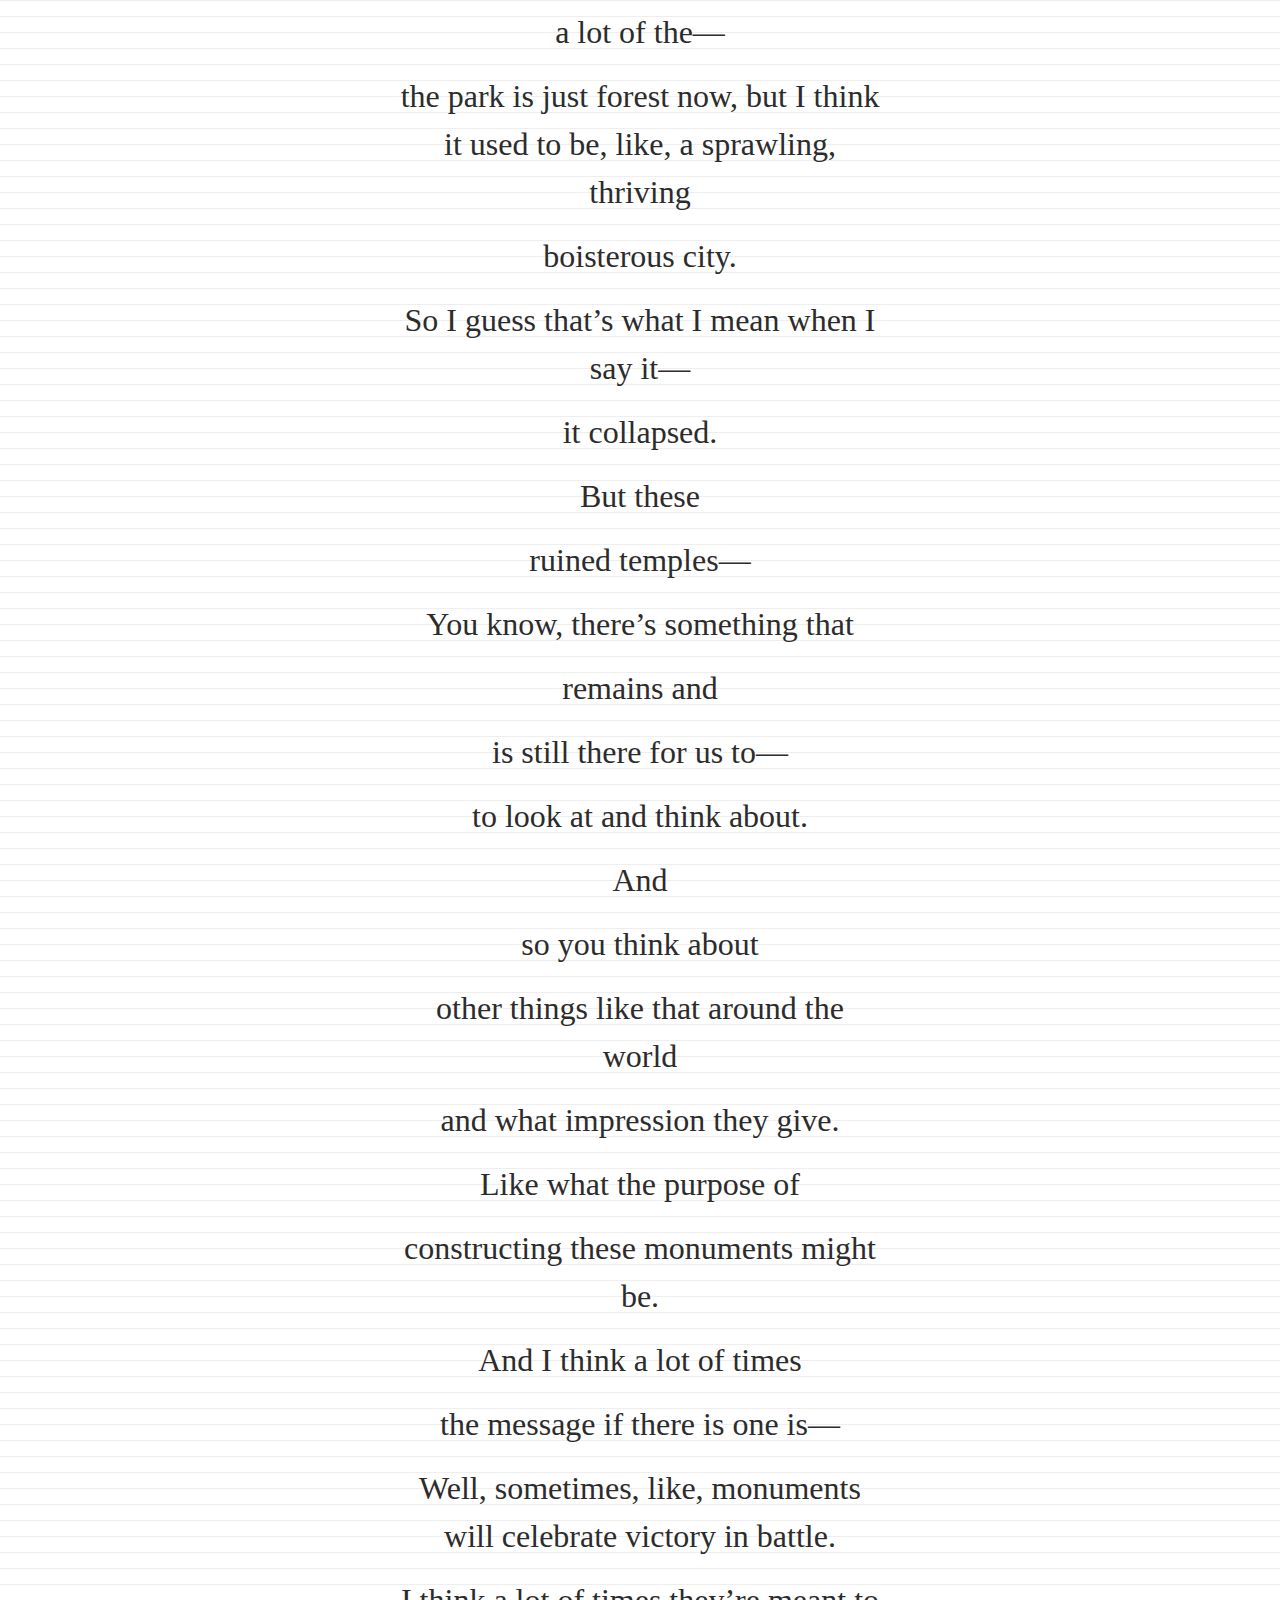
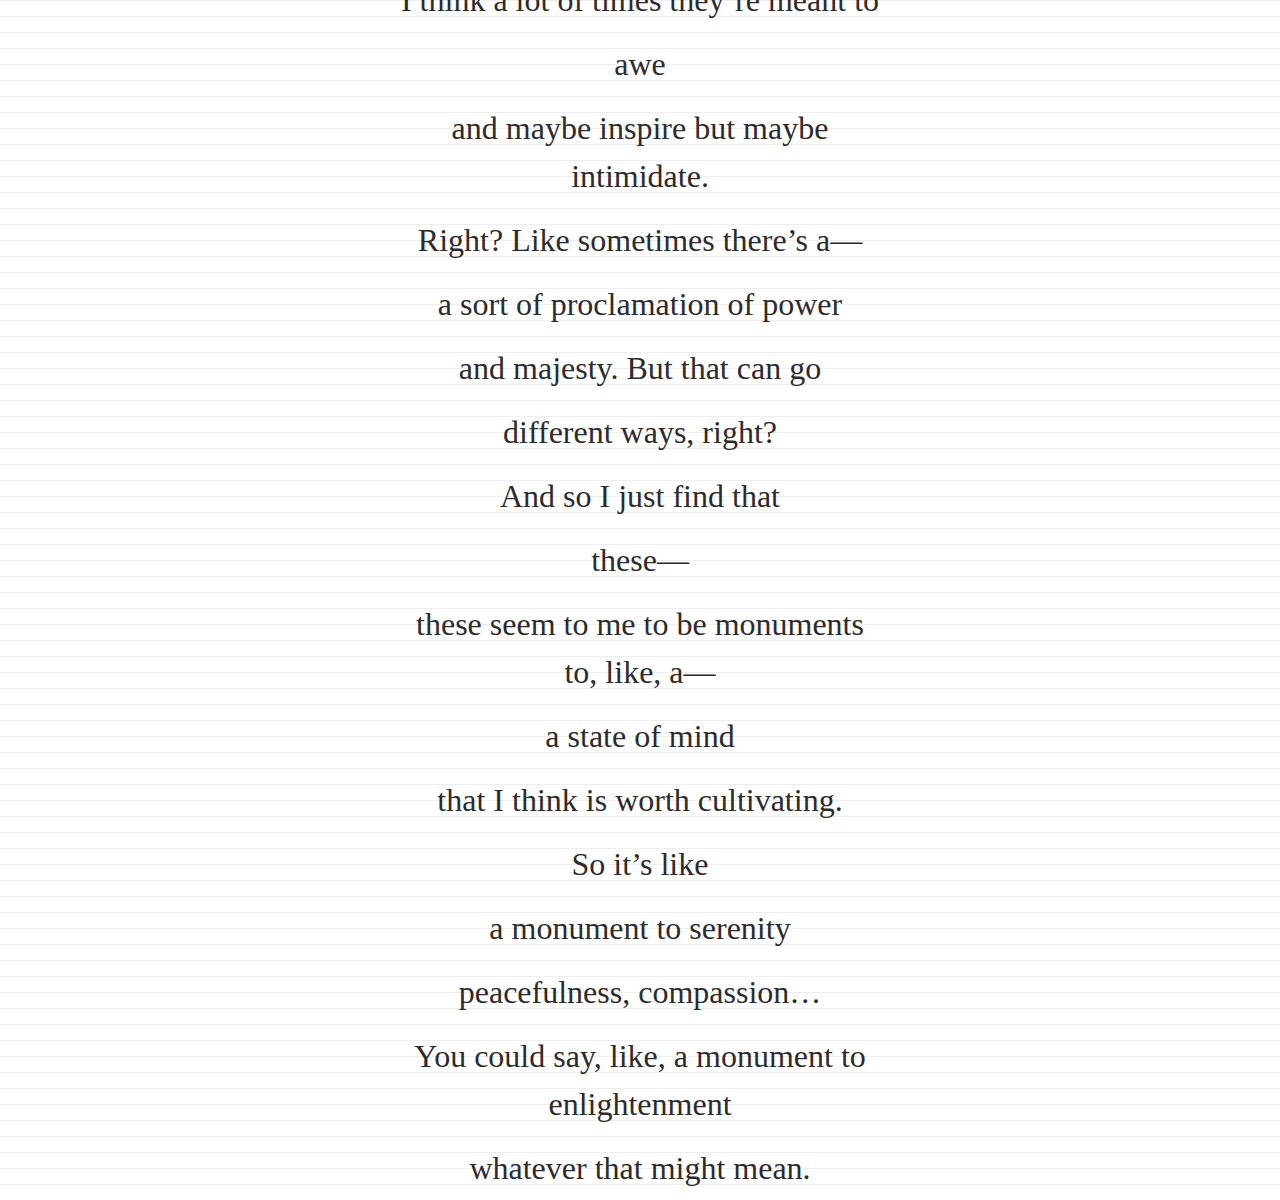
==== commit ad1eebdf: "CSS contains two alternatives for seg/note vertical rhythm" ====
--- a/index.html
+++ b/index.html
@@ -14,68 +14,62 @@
       <source src="angkorsmiles3.ogg" type="audio/ogg" />
     </audio>
 
-    <div id="container">
-      <div id="left"></div>
-      <div id="text">
-        <div id="highlight"></div>
+    <div id="text">
+      <div id="highlight"></div>
 
-        <p class="seg" id="0" data-times="0.896 3.426">I guess one reason I like it so much is</p>
-        <p class="seg" id="1" data-times="5.156 7.608" data-v="these are <span class='v link' data-note='v-monument'>monuments</span> in a way." data-g="these are <span class='g link' data-note='g-monuments'>monuments</span> in a way.">these are monuments in a way.</p>
-        <p class="test-note">The quick brown fox jumped over the lazy dog. We’ve all heard about that. And another sentence for good measure. Just dummy text to fill up space.</p>
-        <p class="seg" id="2" data-times="8.114 9.560">Right? They’re</p>
-        <p class="seg" id="3" data-times="10.378 11.882" data-v="<span class='v link' data-note='v-remnant'>remnants</span> of a&#x2060;—" data-g="<span class='g link' data-note='g-remnants'>remnants</span> of a&#x2060;—">remnants of a&#x2060;—</p>
-        <p class="test-note">Just some more dummy text to fill up space. The quick brown fox jumped over the lazy dog. We’ve all heard about that. And another sentence for good measure.</p>
-        <p class="seg" id="4" data-times="12.733 15.506" data-v="of an <span class='v link' data-note='v-empire'>empire</span> that eventually <span class='v link' data-note='v-collapse'>collapsed</span>." data-g="of <span class='g link' data-note='g-an-empire'>an empire</span> that eventually collapsed.">of an empire that eventually collapsed.</p>
-        <p class="test-note">And then here I would maybe have some information about the word empire. Except I would maybe have that word in italics or quotes or something.</p>
-        <p class="test-note">What happens if I have more than one paragraph of notes? For example, if after talking about the word empire I talked about the word collapse? OK, it looks pretty good. Getting lucky here.</p>
-        <p class="seg" id="5" data-times="16.406 17.125" data-v="<span class='v link' data-note='v-disappear'>Disappeared</span>.">Disappeared.</p>
-        <p class="test-note">Yeah, and then another dummy note here. Maybe this one can be shorter than the others.</p>
-        <p class="seg" id="6" data-times="18.662 20.221" data-v="These <span class='v link' data-note='v-temple'>temples</span> I think were">These temples I think were</p>
-        <p class="seg" id="7" data-times="20.773 23.612" data-v="known to <span class='v link' data-note='v-local'>locals</span>, but I&#x2060;—you know, I don’t think they were&#x2060;—" data-g="known to <span class='g link' data-note='g-locals'>locals</span>, but I&#x2060;—you know, I don’t think they were&#x2060;—">known to locals, but I&#x2060;—you know, I don’t think they were&#x2060;—</p>
-        <p class="seg" id="8" data-times="24.087 25.908" data-v="they weren’t, like, <span class='v link' data-note='v-widely'>widely</span> known.">they weren’t, like, widely known.</p>
-        <p class="seg" id="9" data-times="28.609 30.473">Anyway, you know, so</p>
-        <p class="seg" id="10" data-times="31.663 32.905" data-v="when you go <span class='v link' data-note='v-explore'>exploring</span>">when you go exploring</p>
-        <p class="seg" id="11" data-times="32.905 34.303">a lot of the&#x2060;—</p>
-        <p class="seg" id="12" data-times="34.303 39.467" data-v="the park is just forest now, but I think it used to be, like, a <span class='v link'>sprawling</span>, <span class='v link'>thriving</span>" data-g="<span class='g link'>the park</span> is just <span class='g link'>forest</span> now, but I think it used to be, like, <span class='g link'>a sprawling, thriving</span>">the park is just forest now, but I think it used to be, like, a sprawling, thriving</p>
-        <p class="seg" id="13" data-times="39.658 40.668" data-v="<span class='v link'>boisterous</span> city." data-g="<span class='g link'>boisterous city</span>.">boisterous city.</p>
-        <p class="seg" id="14" data-times="41.072 42.521">So I guess that’s what I mean when I say it&#x2060;—</p>
-        <p class="seg" id="15" data-times="43.506 44.442" data-v="it <span class='v link'>collapsed</span>.">it collapsed.</p>
-        <p class="seg" id="16" data-times="46.710 47.979">But these</p>
-        <p class="seg" id="17" data-times="49.193 51.068" data-v="<span class='v link'>ruined</span> <span class='v link'>temples</span>&#x2060;—">ruined temples&#x2060;—</p>
-        <p class="seg" id="18" data-times="51.794 53.300">You know, there’s something that</p>
-        <p class="seg" id="19" data-times="53.317 55.095">remains and</p>
-        <p class="seg" id="20" data-times="55.095 56.477">is still there for us to&#x2060;—</p>
-        <p class="seg" id="21" data-times="56.481 57.810">to look at and think about.</p>
-        <p class="seg" id="22" data-times="58.187 58.967">And</p>
-        <p class="seg" id="23" data-times="59.012 60.106">so you think about</p>
-        <p class="seg" id="24" data-times="60.506 62.306" data-g="other things like that around <span class='g link'>the world</span>">other things like that around the world</p>
-        <p class="seg" id="25" data-times="62.641 66.260" data-v="and what <span class='v link'>impression</span> they give.">and what impression they give.</p>
-        <p class="seg" id="26" data-times="66.549 69.411" data-g="Like what <span class='g link'>the purpose</span> of">Like what the purpose of</p>
-        <p class="seg" id="27" data-times="69.786 72.045" data-v="<span class='v link'>constructing</span> these <span class='v link' data-note='v-monument'>monuments</span> might be.">constructing these monuments might be.</p>
-        <p class="seg" id="28" data-times="72.699 74.446">And I think a lot of times</p>
-        <p class="seg" id="29" data-times="74.886 78.122" data-g="<span class='g link'>the message</span> if there is one is&#x2060;—">the message if there is one is&#x2060;—</p>
-        <p class="seg" id="30" data-times="78.417 82.154" data-v="Well, sometimes, like, <span class='v link' data-note='v-monument'>monuments</span> will <span class='v link'>celebrate</span> victory in battle." data-g="Well, sometimes, like, <span class='g link'>monuments</span> will celebrate <span class='g link'>victory</span> in <span class='g link'>battle</span>.">Well, sometimes, like, monuments will celebrate victory in battle.</p>
-        <p class="seg" id="31" data-times="83.917 85.775">I think a lot of times they’re meant to</p>
-        <p class="seg" id="32" data-times="86.123 87.317" data-v="<span class='v link'>awe</span>">awe</p>
-        <p class="seg" id="33" data-times="87.944 91.885" data-v="and maybe <span class='v link'>inspire</span> but maybe <span class='v link'>intimidate</span>.">and maybe inspire but maybe intimidate.</p>
-        <p class="seg" id="34" data-times="91.960 93.512">Right? Like sometimes there’s a&#x2060;—</p>
-        <p class="seg" id="35" data-times="95.703 98.222" data-v="a sort of <span class='v link'>proclamation</span> of power" data-g="a sort of proclamation of <span class='g link'>power</span>">a sort of proclamation of power</p>
-        <p class="seg" id="36" data-times="98.448 100.373" data-v="and <span class='v link' data-note='v-majesty'>majesty</span>&#8205;. But that can go" data-g="and <span class='g link' data-note='g-majesty'>majesty</span>&#8205;. But that can go">and majesty. But that can go</p>
-        <!-- Made "majesty" its own span in plain seg because otherwise there's a slight jump when it goes from plain non-span to link span due to the kerning between the y and the period -->
-        <p class="seg" id="37" data-times="100.678 101.861">different ways, right?</p>
-        <p class="seg" id="38" data-times="105.139 106.226">And so I just find that</p>
-        <p class="seg" id="39" data-times="108.569 109.330">these&#x2060;—</p>
-        <p class="seg" id="40" data-times="109.345 112.491" data-v="these seem to me to be <span class='v link' data-note='v-monument'>monuments</span> to, like, a&#x2060;—" data-g="these seem to me to be <span class='g link'>monuments</span> to, like, a&#x2060;—">these seem to me to be monuments to, like, a&#x2060;—</p>
-        <p class="seg" id="41" data-times="112.491 113.560" data-g="<span class='g link'>a state</span> of <span class='g link'>mind</span>">a state of mind</p>
-        <p class="seg" id="42" data-times="113.951 116.356" data-v="that I think is worth <span class='v link'>cultivating</span>.">that I think is worth cultivating.</p>
-        <p class="seg" id="43" data-times="116.738 118.223">So it’s like</p>
-        <p class="seg" id="44" data-times="118.393 121.674" data-v="a <span class='v link' data-note='v-monument'>monument</span> to <span class='v link'>serenity</span>" data-g="<span class='g link'>a monument</span> to <span class='g link'>serenity</span>">a monument to serenity</p>
-        <p class="seg" id="45" data-times="122.055 124.260" data-v="<span class='v link'>peacefulness</span>, <span class='v link'>compassion</span>…" data-g="<span class='g link'>peacefulness</span>, <span class='g link'>compassion</span>…">peacefulness, compassion…</p>
-        <p class="seg" id="46" data-times="124.644 127.796" data-v="You could say, like, a <span class='v link' data-note='v-monument'>monument</span> to <span class='v link'>enlightenment</span>" data-g="You could say, like, <span class='g link'>a monument</span> to <span class='g link'>enlightenment</span>">You could say, like, a monument to enlightenment</p>
-        <p class="seg" id="47" data-times="128.311 130.821">whatever that might mean.</p>
-      </div>
-
-      <div id="right"></div>
+      <p class="seg" id="0" data-times="0.896 3.426">I guess one reason I like it so much is</p>
+      <p class="seg" id="1" data-times="5.156 7.608" data-v="these are <span class='v link' data-note='v-monument'>monuments</span> in a way." data-g="these are <span class='g link' data-note='g-monuments'>monuments</span> in a way.">these are monuments in a way.</p>
+      <p class="note">The quick brown fox jumped over the lazy dog. We’ve all heard about that. And another sentence for good measure. Just dummy text to fill up space.</p>
+      <p class="seg" id="2" data-times="8.114 9.560">Right? They’re</p>
+      <p class="seg" id="3" data-times="10.378 11.882" data-v="<span class='v link' data-note='v-remnant'>remnants</span> of a&#x2060;—" data-g="<span class='g link' data-note='g-remnants'>remnants</span> of a&#x2060;—">remnants of a&#x2060;—</p>
+      <p class="note">Just some more dummy text to fill up space. The quick brown fox jumped over the lazy dog. We’ve all heard about that. And another sentence for good measure.</p>
+      <p class="seg" id="4" data-times="12.733 15.506" data-v="of an <span class='v link' data-note='v-empire'>empire</span> that eventually <span class='v link' data-note='v-collapse'>collapsed</span>." data-g="of <span class='g link' data-note='g-an-empire'>an empire</span> that eventually collapsed.">of an empire that eventually collapsed.</p>
+      <p class="note">And then here I would maybe have some information about the word empire. Except I would maybe have that word in italics or quotes or something.</p>
+      <p class="note">What happens if I have more than one paragraph of notes? For example, if after talking about the word empire I talked about the word collapse? OK, it looks pretty good. Getting lucky here.</p>
+      <p class="seg" id="5" data-times="16.406 17.125" data-v="<span class='v link' data-note='v-disappear'>Disappeared</span>.">Disappeared.</p>
+      <p class="note">Yeah, and then another dummy note here. Maybe this one can be shorter than the others.</p>
+      <p class="seg" id="6" data-times="18.662 20.221" data-v="These <span class='v link' data-note='v-temple'>temples</span> I think were">These temples I think were</p>
+      <p class="seg" id="7" data-times="20.773 23.612" data-v="known to <span class='v link' data-note='v-local'>locals</span>, but I&#x2060;—you know, I don’t think they were&#x2060;—" data-g="known to <span class='g link' data-note='g-locals'>locals</span>, but I&#x2060;—you know, I don’t think they were&#x2060;—">known to locals, but I&#x2060;—you know, I don’t think they were&#x2060;—</p>
+      <p class="seg" id="8" data-times="24.087 25.908" data-v="they weren’t, like, <span class='v link' data-note='v-widely'>widely</span> known.">they weren’t, like, widely known.</p>
+      <p class="seg" id="9" data-times="28.609 30.473">Anyway, you know, so</p>
+      <p class="seg" id="10" data-times="31.663 32.905" data-v="when you go <span class='v link' data-note='v-explore'>exploring</span>">when you go exploring</p>
+      <p class="seg" id="11" data-times="32.905 34.303">a lot of the&#x2060;—</p>
+      <p class="seg" id="12" data-times="34.303 39.467" data-v="the park is just forest now, but I think it used to be, like, a <span class='v link'>sprawling</span>, <span class='v link'>thriving</span>" data-g="<span class='g link'>the park</span> is just <span class='g link'>forest</span> now, but I think it used to be, like, <span class='g link'>a sprawling, thriving</span>">the park is just forest now, but I think it used to be, like, a sprawling, thriving</p>
+      <p class="seg" id="13" data-times="39.658 40.668" data-v="<span class='v link'>boisterous</span> city." data-g="<span class='g link'>boisterous city</span>.">boisterous city.</p>
+      <p class="seg" id="14" data-times="41.072 42.521">So I guess that’s what I mean when I say it&#x2060;—</p>
+      <p class="seg" id="15" data-times="43.506 44.442" data-v="it <span class='v link'>collapsed</span>.">it collapsed.</p>
+      <p class="seg" id="16" data-times="46.710 47.979">But these</p>
+      <p class="seg" id="17" data-times="49.193 51.068" data-v="<span class='v link'>ruined</span> <span class='v link'>temples</span>&#x2060;—">ruined temples&#x2060;—</p>
+      <p class="seg" id="18" data-times="51.794 53.300">You know, there’s something that</p>
+      <p class="seg" id="19" data-times="53.317 55.095">remains and</p>
+      <p class="seg" id="20" data-times="55.095 56.477">is still there for us to&#x2060;—</p>
+      <p class="seg" id="21" data-times="56.481 57.810">to look at and think about.</p>
+      <p class="seg" id="22" data-times="58.187 58.967">And</p>
+      <p class="seg" id="23" data-times="59.012 60.106">so you think about</p>
+      <p class="seg" id="24" data-times="60.506 62.306" data-g="other things like that around <span class='g link'>the world</span>">other things like that around the world</p>
+      <p class="seg" id="25" data-times="62.641 66.260" data-v="and what <span class='v link'>impression</span> they give.">and what impression they give.</p>
+      <p class="seg" id="26" data-times="66.549 69.411" data-g="Like what <span class='g link'>the purpose</span> of">Like what the purpose of</p>
+      <p class="seg" id="27" data-times="69.786 72.045" data-v="<span class='v link'>constructing</span> these <span class='v link' data-note='v-monument'>monuments</span> might be.">constructing these monuments might be.</p>
+      <p class="seg" id="28" data-times="72.699 74.446">And I think a lot of times</p>
+      <p class="seg" id="29" data-times="74.886 78.122" data-g="<span class='g link'>the message</span> if there is one is&#x2060;—">the message if there is one is&#x2060;—</p>
+      <p class="seg" id="30" data-times="78.417 82.154" data-v="Well, sometimes, like, <span class='v link' data-note='v-monument'>monuments</span> will <span class='v link'>celebrate</span> victory in battle." data-g="Well, sometimes, like, <span class='g link'>monuments</span> will celebrate <span class='g link'>victory</span> in <span class='g link'>battle</span>.">Well, sometimes, like, monuments will celebrate victory in battle.</p>
+      <p class="seg" id="31" data-times="83.917 85.775">I think a lot of times they’re meant to</p>
+      <p class="seg" id="32" data-times="86.123 87.317" data-v="<span class='v link'>awe</span>">awe</p>
+      <p class="seg" id="33" data-times="87.944 91.885" data-v="and maybe <span class='v link'>inspire</span> but maybe <span class='v link'>intimidate</span>.">and maybe inspire but maybe intimidate.</p>
+      <p class="seg" id="34" data-times="91.960 93.512">Right? Like sometimes there’s a&#x2060;—</p>
+      <p class="seg" id="35" data-times="95.703 98.222" data-v="a sort of <span class='v link'>proclamation</span> of power" data-g="a sort of proclamation of <span class='g link'>power</span>">a sort of proclamation of power</p>
+      <p class="seg" id="36" data-times="98.448 100.373" data-v="and <span class='v link' data-note='v-majesty'>majesty</span>&#8205;. But that can go" data-g="and <span class='g link' data-note='g-majesty'>majesty</span>&#8205;. But that can go">and majesty. But that can go</p>
+      <p class="seg" id="37" data-times="100.678 101.861">different ways, right?</p>
+      <p class="seg" id="38" data-times="105.139 106.226">And so I just find that</p>
+      <p class="seg" id="39" data-times="108.569 109.330">these&#x2060;—</p>
+      <p class="seg" id="40" data-times="109.345 112.491" data-v="these seem to me to be <span class='v link' data-note='v-monument'>monuments</span> to, like, a&#x2060;—" data-g="these seem to me to be <span class='g link'>monuments</span> to, like, a&#x2060;—">these seem to me to be monuments to, like, a&#x2060;—</p>
+      <p class="seg" id="41" data-times="112.491 113.560" data-g="<span class='g link'>a state</span> of <span class='g link'>mind</span>">a state of mind</p>
+      <p class="seg" id="42" data-times="113.951 116.356" data-v="that I think is worth <span class='v link'>cultivating</span>.">that I think is worth cultivating.</p>
+      <p class="seg" id="43" data-times="116.738 118.223">So it’s like</p>
+      <p class="seg" id="44" data-times="118.393 121.674" data-v="a <span class='v link' data-note='v-monument'>monument</span> to <span class='v link'>serenity</span>" data-g="<span class='g link'>a monument</span> to <span class='g link'>serenity</span>">a monument to serenity</p>
+      <p class="seg" id="45" data-times="122.055 124.260" data-v="<span class='v link'>peacefulness</span>, <span class='v link'>compassion</span>…" data-g="<span class='g link'>peacefulness</span>, <span class='g link'>compassion</span>…">peacefulness, compassion…</p>
+      <p class="seg" id="46" data-times="124.644 127.796" data-v="You could say, like, a <span class='v link' data-note='v-monument'>monument</span> to <span class='v link'>enlightenment</span>" data-g="You could say, like, <span class='g link'>a monument</span> to <span class='g link'>enlightenment</span>">You could say, like, a monument to enlightenment</p>
+      <p class="seg" id="47" data-times="128.311 130.821">whatever that might mean.</p>
     </div>
 
     <script src="trippingly.js"></script>
--- a/trippingly.css
+++ b/trippingly.css
@@ -1,11 +1,15 @@
 body {
   background: #fff;
-  color: #2b2b2b;
+  color: #2c2c2c;
   font-family: 'Linux Libertine', serif;
   font-feature-settings: 'kern', 'liga', 'clig', 'onum' 1;
   margin: 0;
   background-image: linear-gradient(#eee 1px, transparent 1px);
-  background-size: 100% 1em; }
+  background-size: 100% 16px; }
+
+#text {
+  max-width: 512px;
+  margin: 0 auto; }
 
 #highlight {
   position: absolute;
@@ -13,43 +17,45 @@
   /* Fallback needed for next two lines */
   mix-blend-mode: multiply;
   pointer-events: none;
-  /* Pointer events pass through highlight to elements underneath */ }
+  /* So pointer events pass through highlight to elements underneath */ }
 
-#container {
-  display: flex; }
+/*
 
-#left {
-  flex: 1; }
+.seg {
+  text-align: center;
+  font-size: 36px;
+  line-height: 48px;
+  padding: 12px 24px;
+  margin: 0;
+}
 
-#text {
-  line-height: 1.5;
+.note {
+  text-align: left;
+  font-size: 24px;
+  line-height: 36px;
+  padding: 0 36px;
+  margin: 12px 0;
+}
+
+*/
+.seg {
+  text-align: center;
   font-size: 32px;
-  text-align: center;
-  max-width: 512px;
-  flex: 2; }
+  line-height: 48px;
+  padding: 8px 16px;
+  margin: 0; }
 
-#right {
-  flex: 1; }
-
-.test-note {
+.note {
   text-align: left;
   font-size: 24px;
   line-height: 32px;
-  /* Convert to ems? */
   padding: 0 32px;
-  /* Convert to ems? */
-  margin: 16px 0;
-  /* Convert to ems? */ }
+  margin: 16px 0; }
 
-.note {
-  display: none; }
-
+/* Convert some seg and note settings to ems? */
+/**/
 .note.v {
   color: #8686b3; }
-
-p {
-  margin: 0;
-  padding: 0.25em 0.5em; }
 
 span {
   /* display: inline-block; */ }
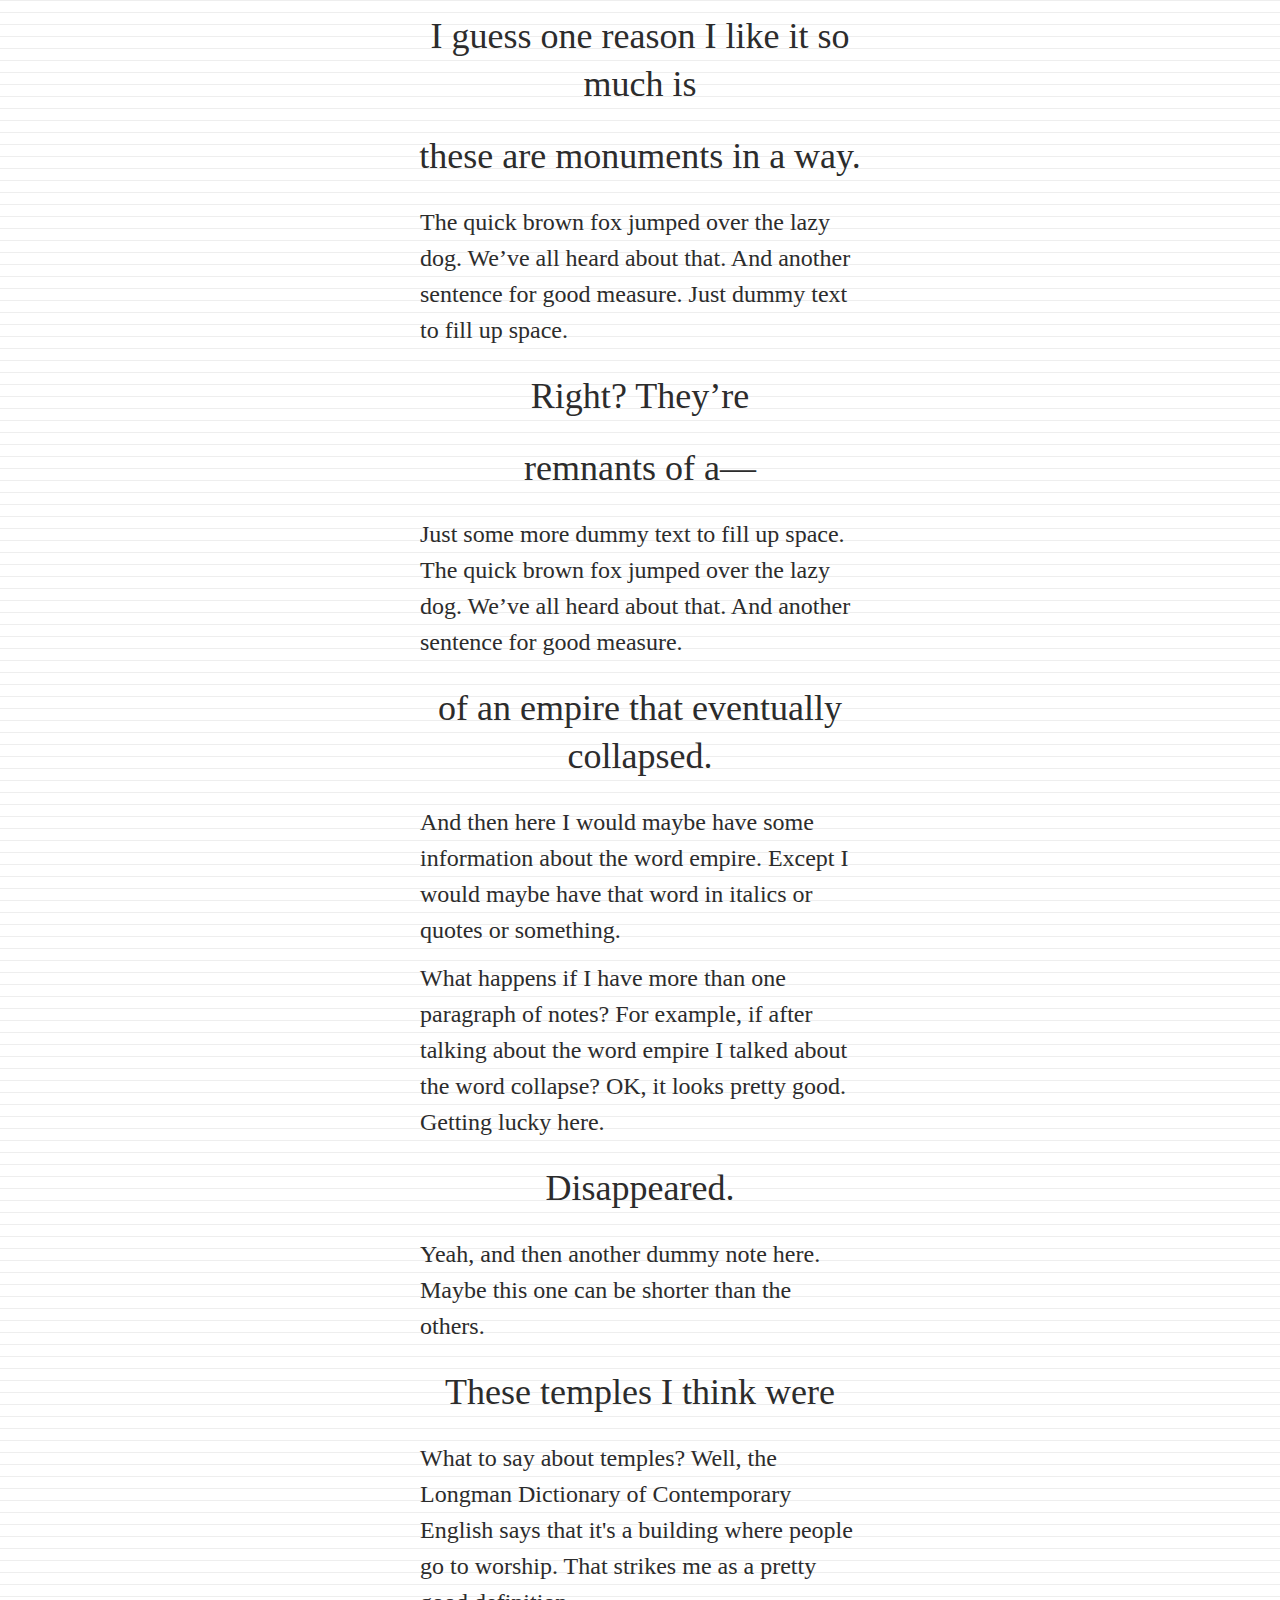
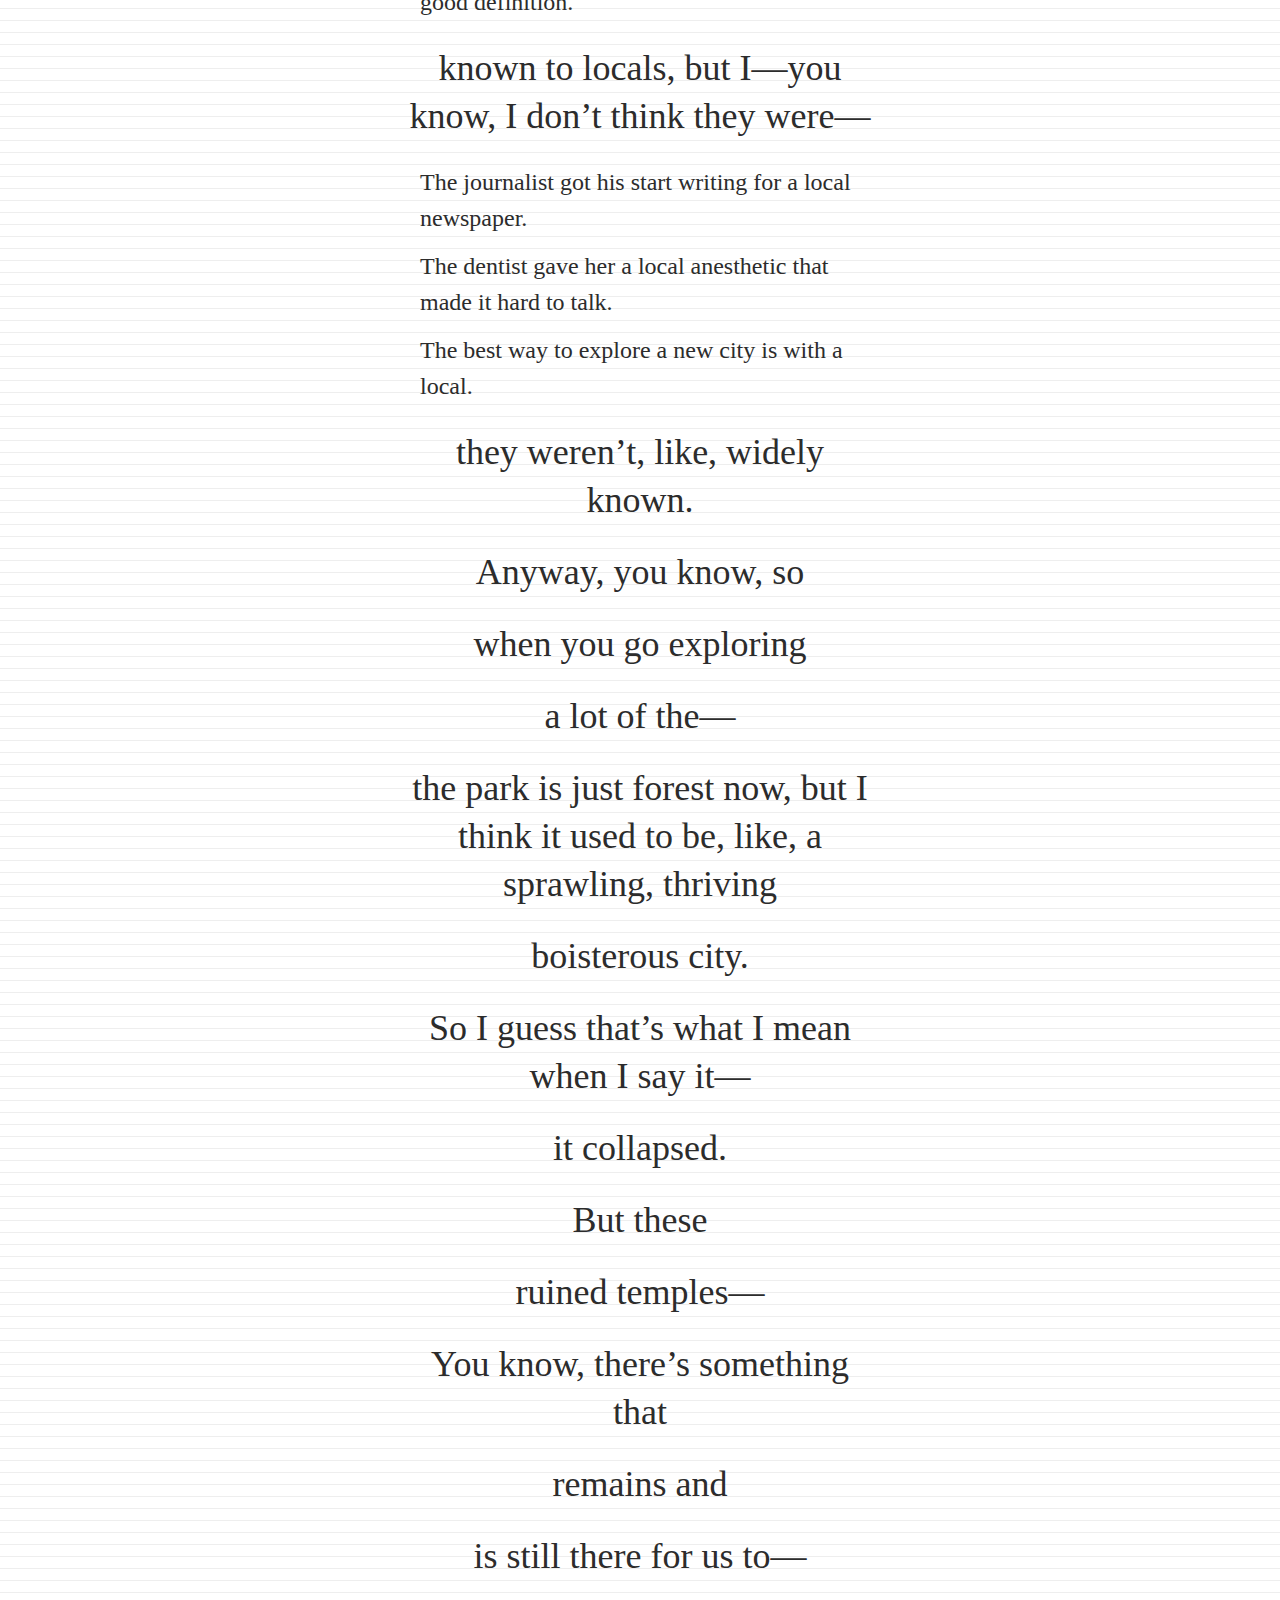
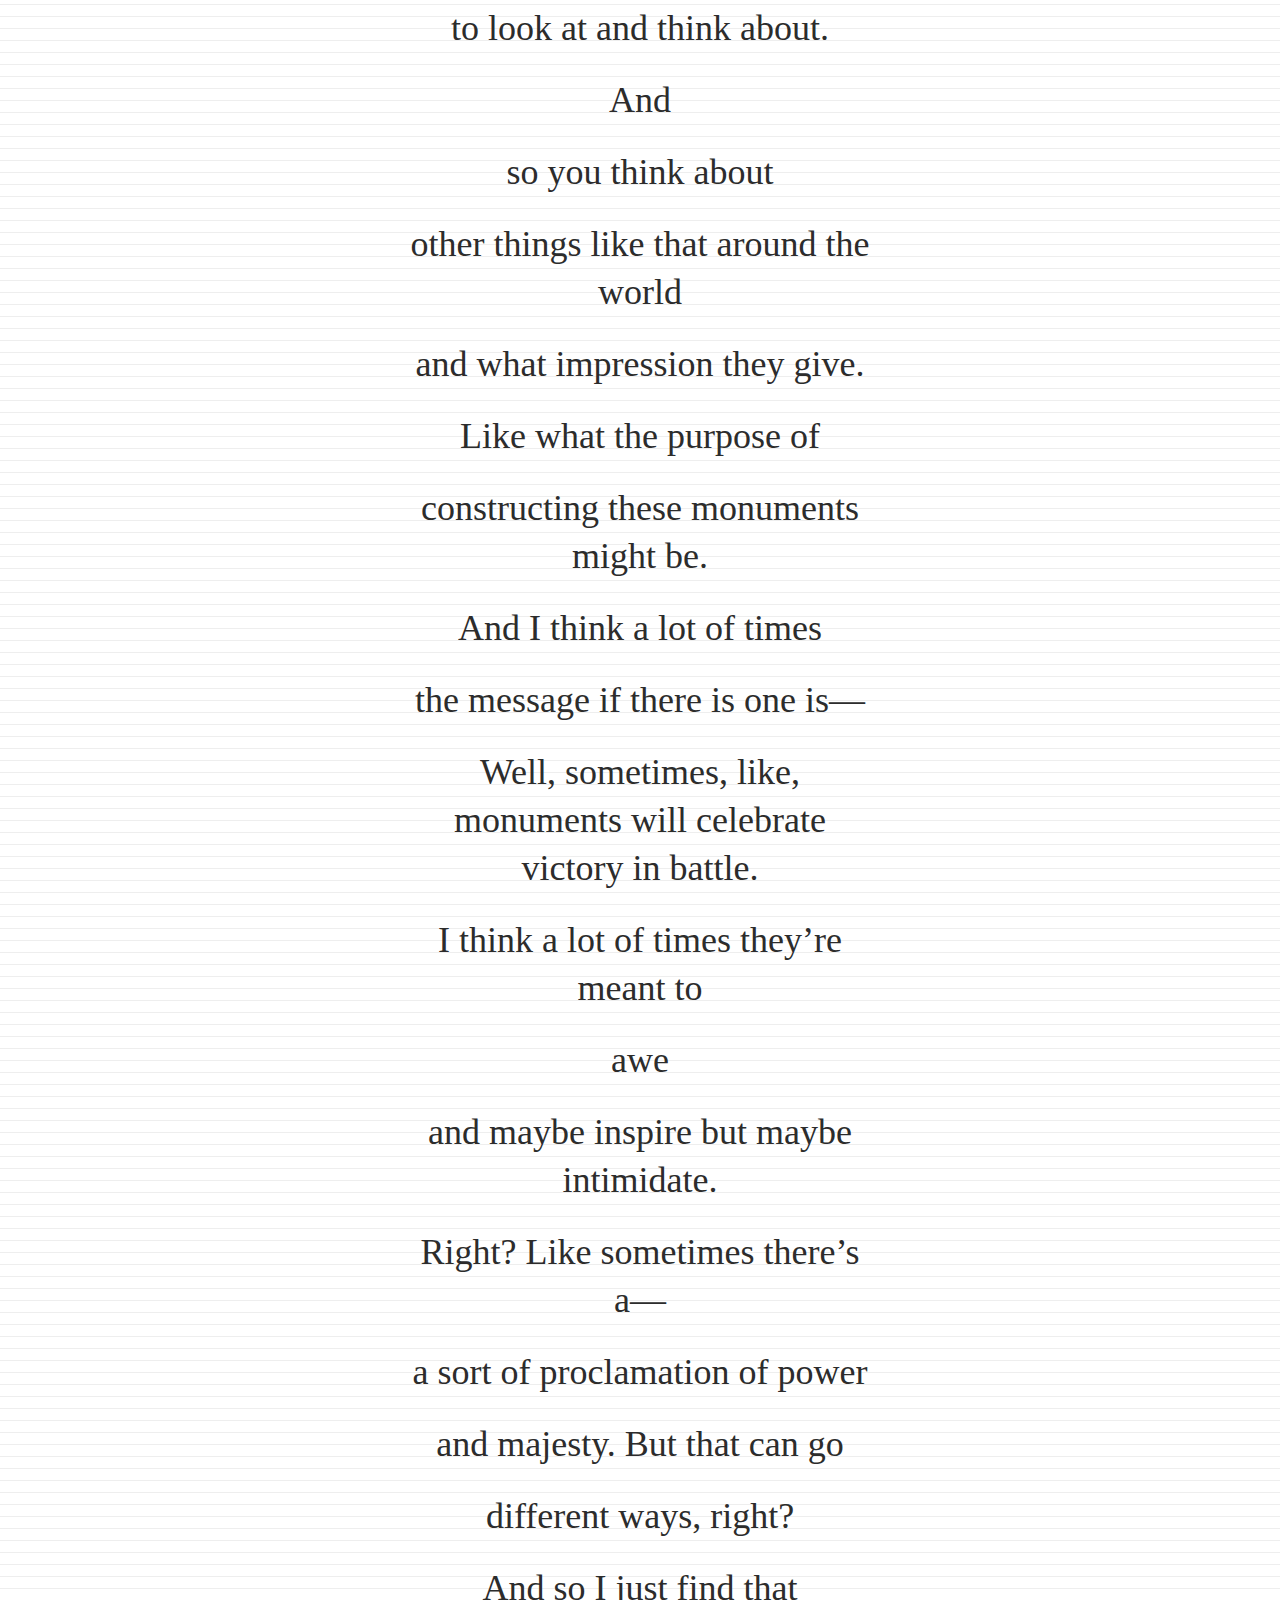
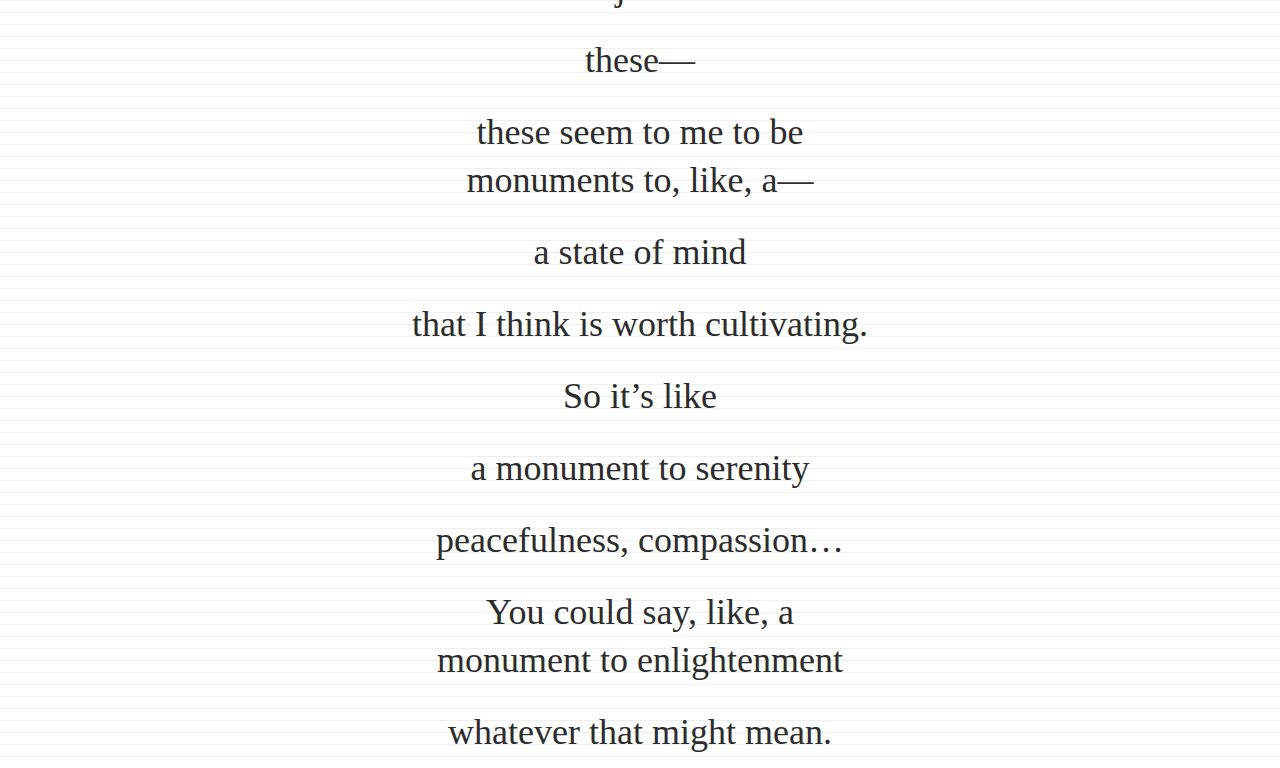
==== commit 09c9d182: "A snapshot with the 24-36-48 vertical rhythm" ====
--- a/index.html
+++ b/index.html
@@ -19,17 +19,45 @@
 
       <p class="seg" id="0" data-times="0.896 3.426">I guess one reason I like it so much is</p>
       <p class="seg" id="1" data-times="5.156 7.608" data-v="these are <span class='v link' data-note='v-monument'>monuments</span> in a way." data-g="these are <span class='g link' data-note='g-monuments'>monuments</span> in a way.">these are monuments in a way.</p>
-      <p class="note">The quick brown fox jumped over the lazy dog. We’ve all heard about that. And another sentence for good measure. Just dummy text to fill up space.</p>
+      
+      <div class="note">
+        <p>The quick brown fox jumped over the lazy dog. We’ve all heard about that. And another sentence for good measure. Just dummy text to fill up space.</p>
+      </div>
+      
       <p class="seg" id="2" data-times="8.114 9.560">Right? They’re</p>
       <p class="seg" id="3" data-times="10.378 11.882" data-v="<span class='v link' data-note='v-remnant'>remnants</span> of a&#x2060;—" data-g="<span class='g link' data-note='g-remnants'>remnants</span> of a&#x2060;—">remnants of a&#x2060;—</p>
-      <p class="note">Just some more dummy text to fill up space. The quick brown fox jumped over the lazy dog. We’ve all heard about that. And another sentence for good measure.</p>
+      
+      <div class="note">
+        <p>Just some more dummy text to fill up space. The quick brown fox jumped over the lazy dog. We’ve all heard about that. And another sentence for good measure.</p>
+      </div>
+      
       <p class="seg" id="4" data-times="12.733 15.506" data-v="of an <span class='v link' data-note='v-empire'>empire</span> that eventually <span class='v link' data-note='v-collapse'>collapsed</span>." data-g="of <span class='g link' data-note='g-an-empire'>an empire</span> that eventually collapsed.">of an empire that eventually collapsed.</p>
-      <p class="note">And then here I would maybe have some information about the word empire. Except I would maybe have that word in italics or quotes or something.</p>
-      <p class="note">What happens if I have more than one paragraph of notes? For example, if after talking about the word empire I talked about the word collapse? OK, it looks pretty good. Getting lucky here.</p>
+      
+      <div class="note">
+        <p>And then here I would maybe have some information about the word empire. Except I would maybe have that word in italics or quotes or something.</p>
+        <p>What happens if I have more than one paragraph of notes? For example, if after talking about the word empire I talked about the word collapse? OK, it looks pretty good. Getting lucky here.</p>
+      </div>
+      
       <p class="seg" id="5" data-times="16.406 17.125" data-v="<span class='v link' data-note='v-disappear'>Disappeared</span>.">Disappeared.</p>
-      <p class="note">Yeah, and then another dummy note here. Maybe this one can be shorter than the others.</p>
+      
+      <div class="note">
+        <p>Yeah, and then another dummy note here. Maybe this one can be shorter than the others.</p>
+      </div>
+      
       <p class="seg" id="6" data-times="18.662 20.221" data-v="These <span class='v link' data-note='v-temple'>temples</span> I think were">These temples I think were</p>
+      
+      <div class="note">
+        <p>What to say about temples? Well, the Longman Dictionary of Contemporary English says that it's a building where people go to worship. That strikes me as a pretty good definition.</p>
+      </div>
+      
       <p class="seg" id="7" data-times="20.773 23.612" data-v="known to <span class='v link' data-note='v-local'>locals</span>, but I&#x2060;—you know, I don’t think they were&#x2060;—" data-g="known to <span class='g link' data-note='g-locals'>locals</span>, but I&#x2060;—you know, I don’t think they were&#x2060;—">known to locals, but I&#x2060;—you know, I don’t think they were&#x2060;—</p>
+      
+      <div class="note">
+        <p>The journalist got his start writing for a local newspaper.</p>
+        <p>The dentist gave her a local anesthetic that made it hard to talk.</p>
+        <p>The best way to explore a new city is with a local.</p>
+      </div>
+      
       <p class="seg" id="8" data-times="24.087 25.908" data-v="they weren’t, like, <span class='v link' data-note='v-widely'>widely</span> known.">they weren’t, like, widely known.</p>
       <p class="seg" id="9" data-times="28.609 30.473">Anyway, you know, so</p>
       <p class="seg" id="10" data-times="31.663 32.905" data-v="when you go <span class='v link' data-note='v-explore'>exploring</span>">when you go exploring</p>
--- a/trippingly.css
+++ b/trippingly.css
@@ -5,7 +5,7 @@
   font-feature-settings: 'kern', 'liga', 'clig', 'onum' 1;
   margin: 0;
   background-image: linear-gradient(#eee 1px, transparent 1px);
-  background-size: 100% 16px; }
+  background-size: 100% 12px; }
 
 #text {
   max-width: 512px;
@@ -19,44 +19,48 @@
   pointer-events: none;
   /* So pointer events pass through highlight to elements underneath */ }
 
-/*
+p {
+  margin: 0; }
 
+/* 24-36-48 */
 .seg {
   text-align: center;
   font-size: 36px;
   line-height: 48px;
-  padding: 12px 24px;
-  margin: 0;
-}
+  padding: 12px 24px; }
 
 .note {
   text-align: left;
   font-size: 24px;
   line-height: 36px;
-  padding: 0 36px;
-  margin: 12px 0;
-}
+  padding: 0 36px; }
 
-*/
+.note p {
+  margin: 12px 0; }
+
+/* 24-32-48 */
+/*
+
 .seg {
   text-align: center;
   font-size: 32px;
   line-height: 48px;
   padding: 8px 16px;
-  margin: 0; }
+}
 
 .note {
   text-align: left;
   font-size: 24px;
   line-height: 32px;
   padding: 0 32px;
-  margin: 16px 0; }
+}
+
+.note p {
+  margin: 16px 0;
+}
 
 /* Convert some seg and note settings to ems? */
 /**/
-.note.v {
-  color: #8686b3; }
-
 span {
   /* display: inline-block; */ }
 
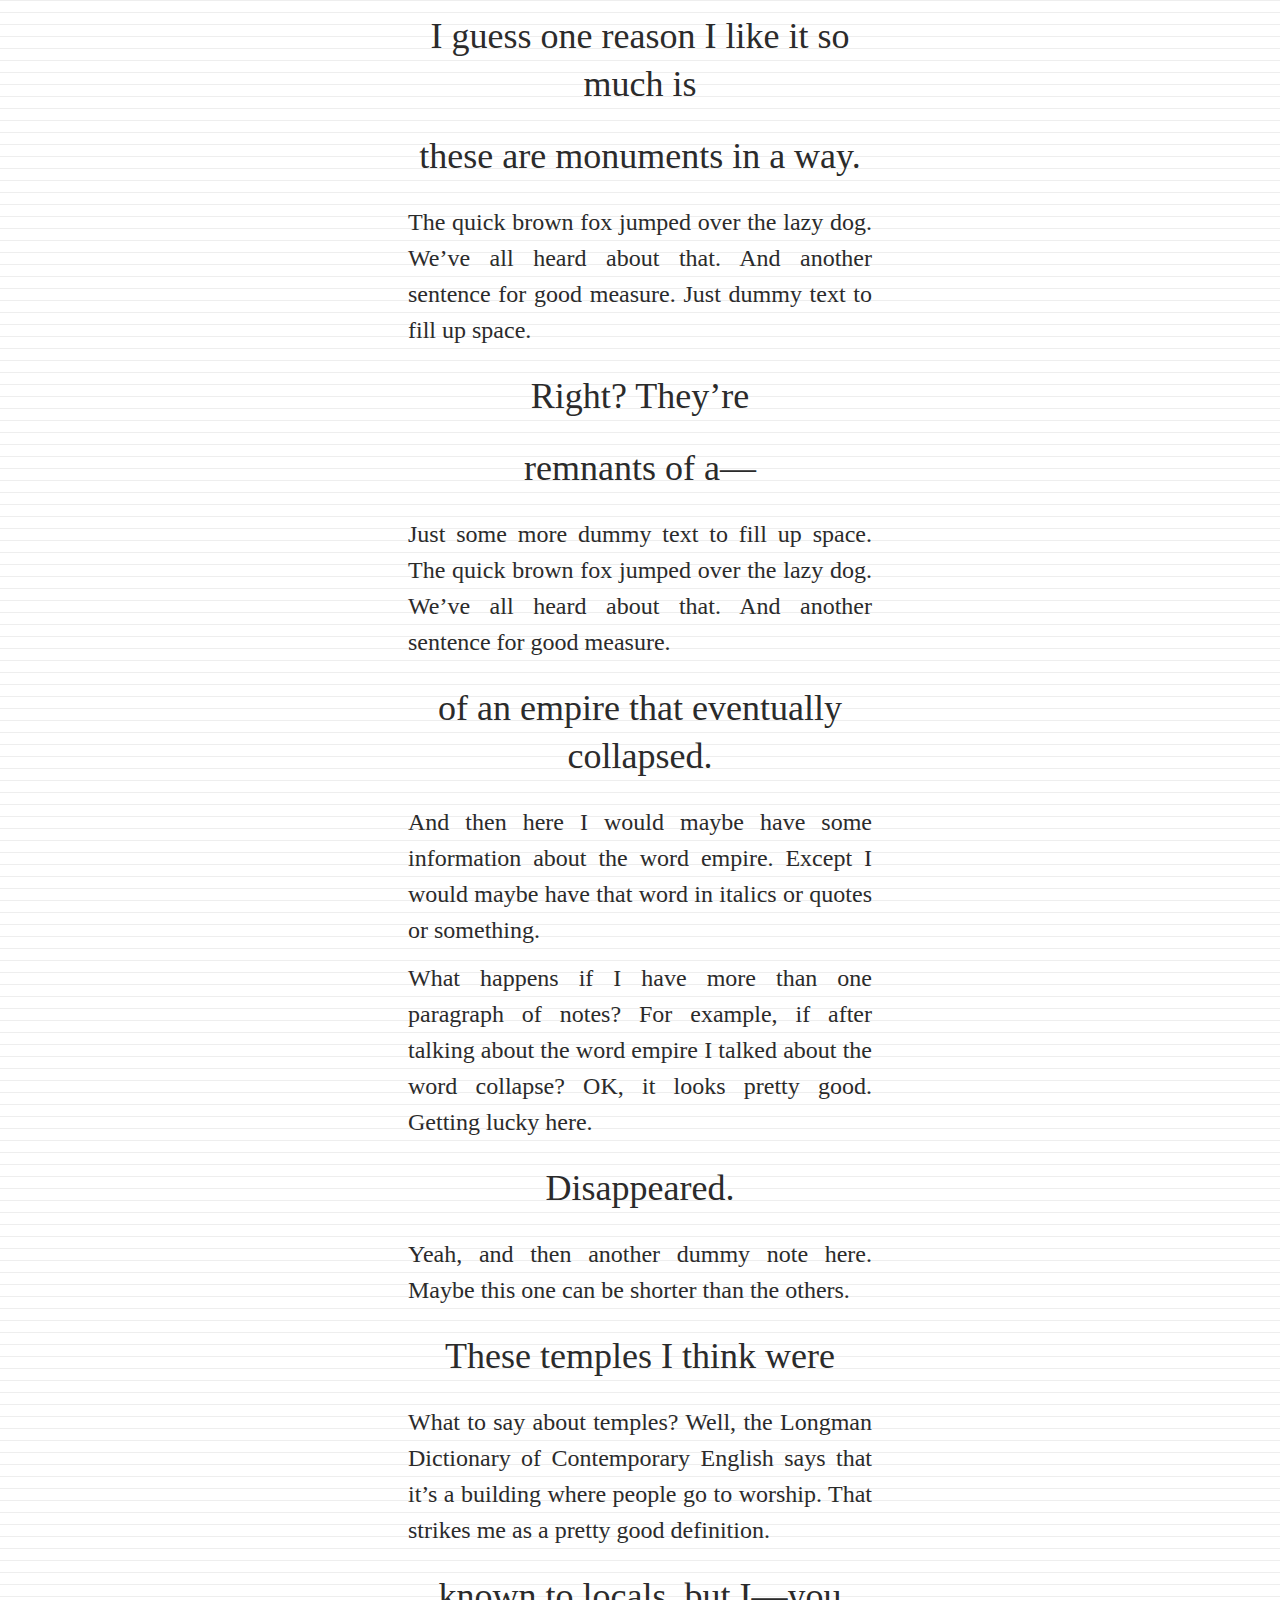
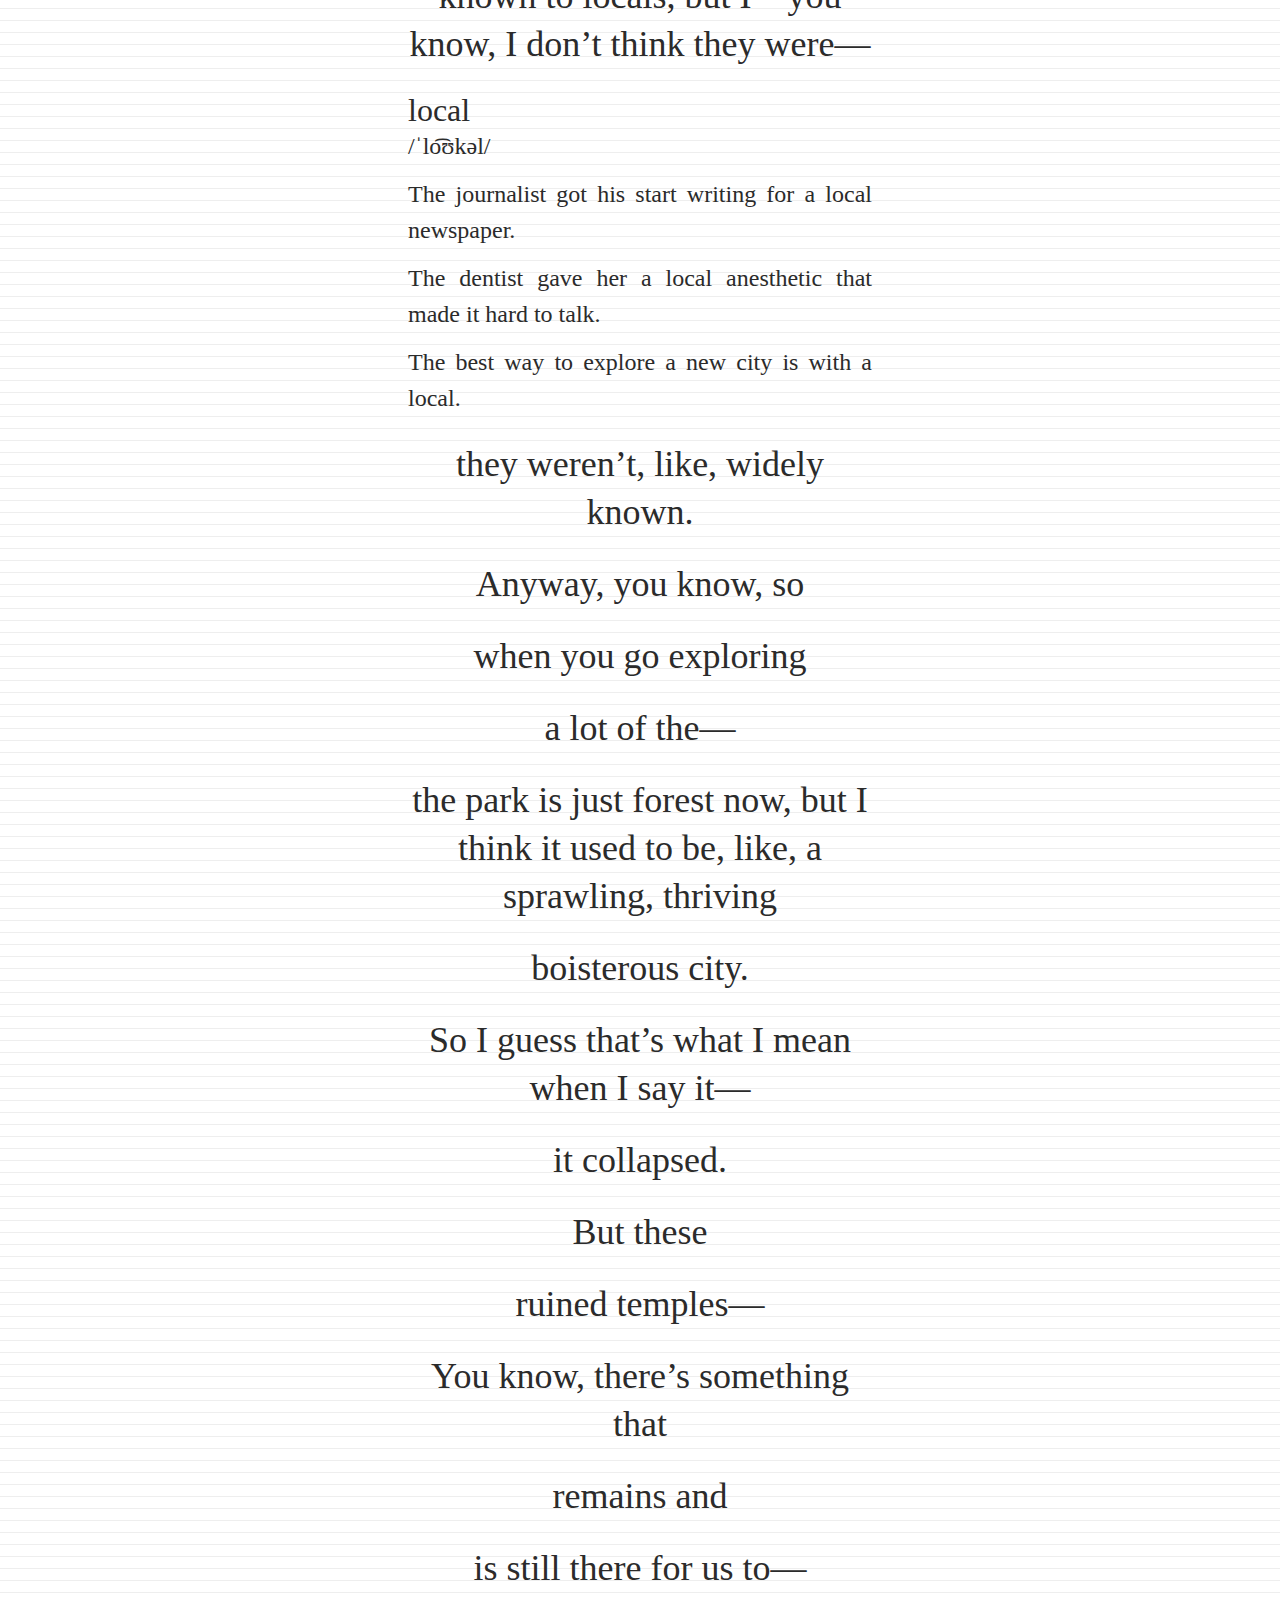
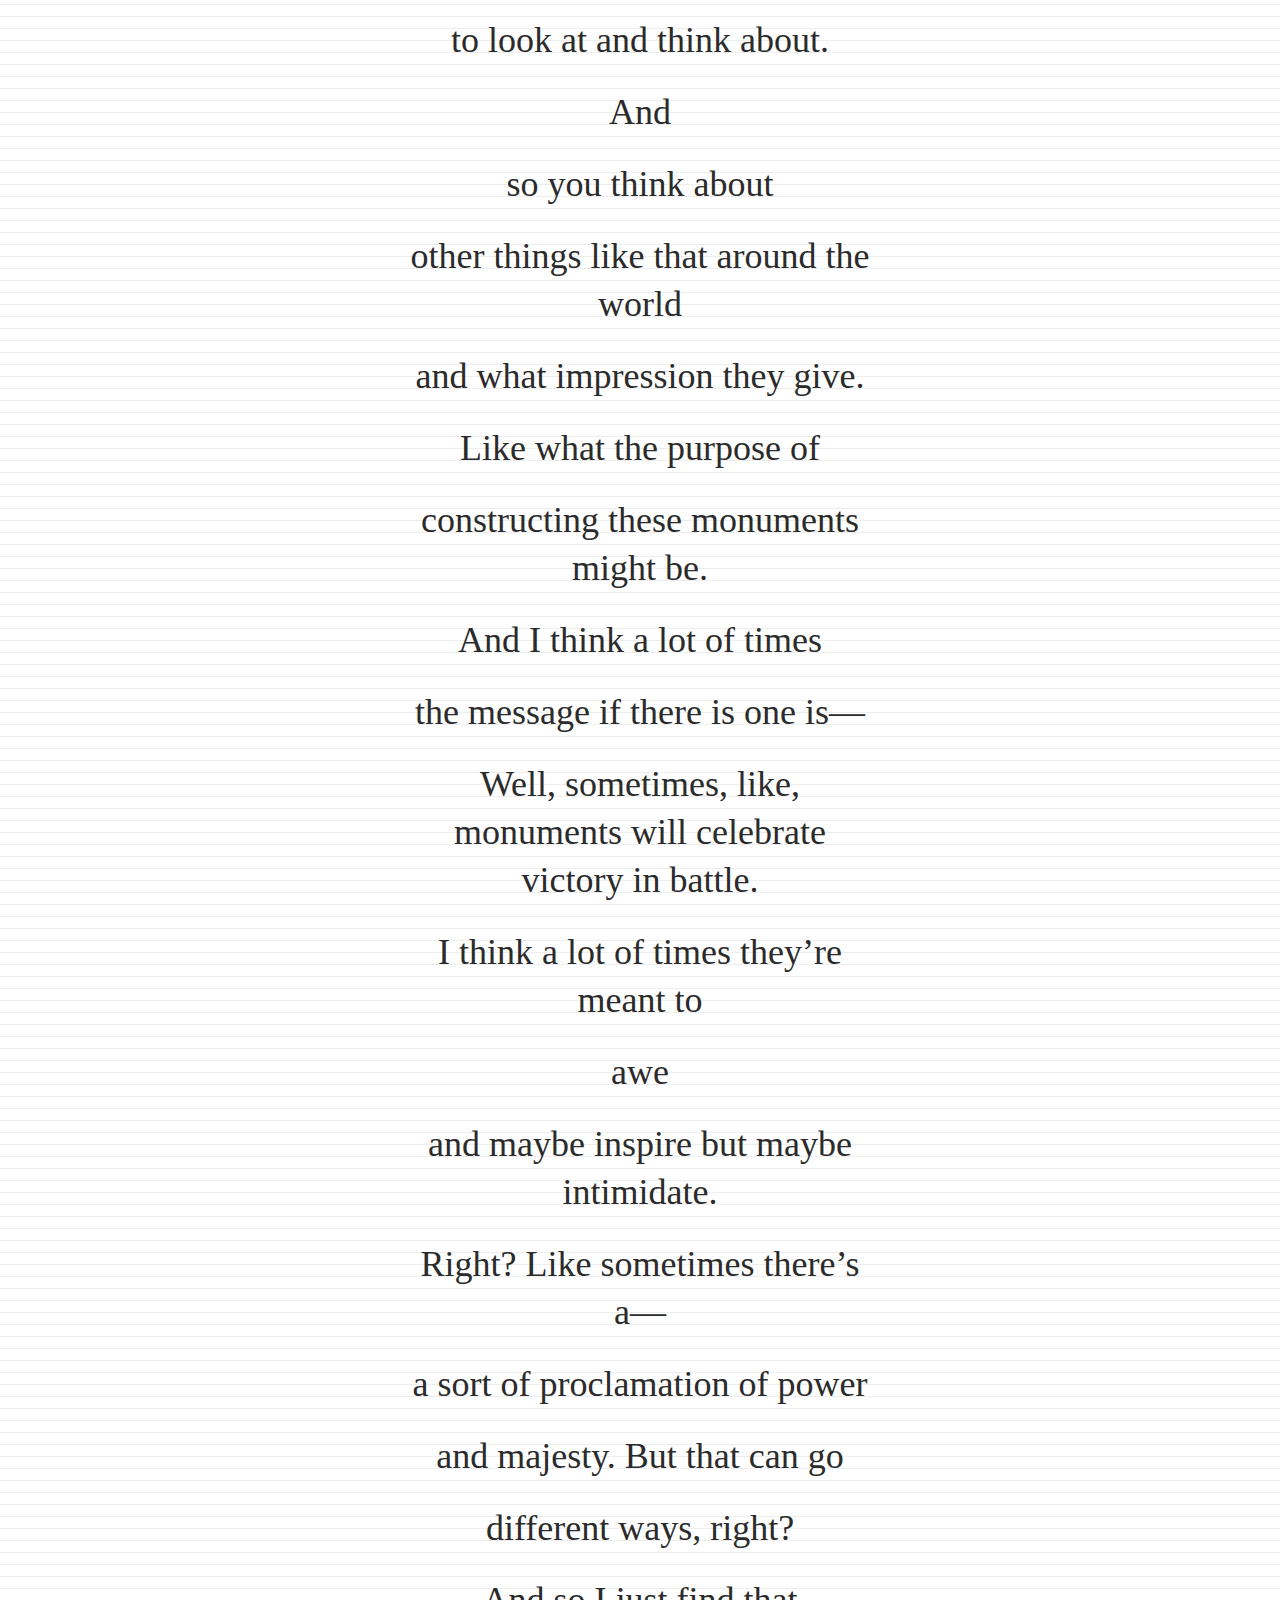
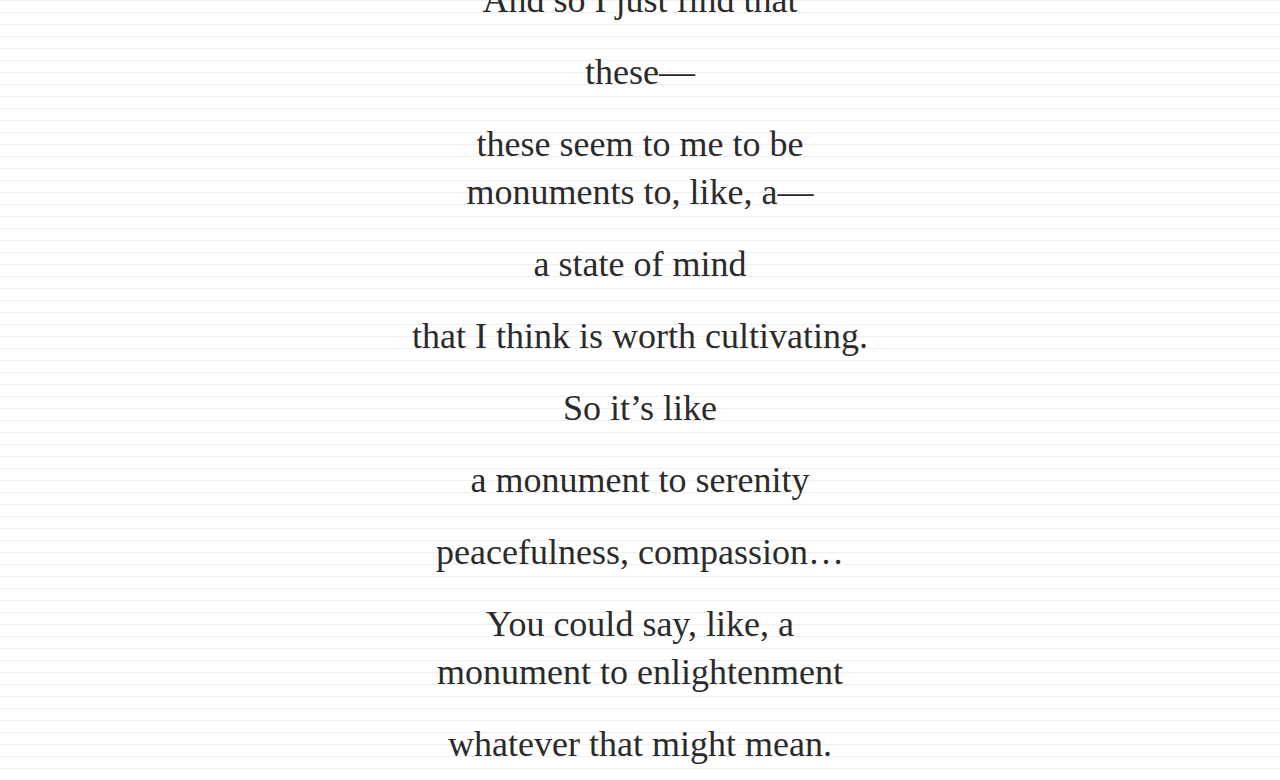
==== commit 3098184c: "Justified notes; 24-36-48" ====
--- a/index.html
+++ b/index.html
@@ -21,41 +21,43 @@
       <p class="seg" id="1" data-times="5.156 7.608" data-v="these are <span class='v link' data-note='v-monument'>monuments</span> in a way." data-g="these are <span class='g link' data-note='g-monuments'>monuments</span> in a way.">these are monuments in a way.</p>
       
       <div class="note">
-        <p>The quick brown fox jumped over the lazy dog. We’ve all heard about that. And another sentence for good measure. Just dummy text to fill up space.</p>
+        <p class="info">The quick brown fox jumped over the lazy dog. We’ve all heard about that. And another sentence for good measure. Just dummy text to fill up space.</p>
       </div>
       
       <p class="seg" id="2" data-times="8.114 9.560">Right? They’re</p>
       <p class="seg" id="3" data-times="10.378 11.882" data-v="<span class='v link' data-note='v-remnant'>remnants</span> of a&#x2060;—" data-g="<span class='g link' data-note='g-remnants'>remnants</span> of a&#x2060;—">remnants of a&#x2060;—</p>
       
       <div class="note">
-        <p>Just some more dummy text to fill up space. The quick brown fox jumped over the lazy dog. We’ve all heard about that. And another sentence for good measure.</p>
+        <p class="info">Just some more dummy text to fill up space. The quick brown fox jumped over the lazy dog. We’ve all heard about that. And another sentence for good measure.</p>
       </div>
       
       <p class="seg" id="4" data-times="12.733 15.506" data-v="of an <span class='v link' data-note='v-empire'>empire</span> that eventually <span class='v link' data-note='v-collapse'>collapsed</span>." data-g="of <span class='g link' data-note='g-an-empire'>an empire</span> that eventually collapsed.">of an empire that eventually collapsed.</p>
       
       <div class="note">
-        <p>And then here I would maybe have some information about the word empire. Except I would maybe have that word in italics or quotes or something.</p>
-        <p>What happens if I have more than one paragraph of notes? For example, if after talking about the word empire I talked about the word collapse? OK, it looks pretty good. Getting lucky here.</p>
+        <p class="info">And then here I would maybe have some information about the word empire. Except I would maybe have that word in italics or quotes or something.</p>
+        <p class="info">What happens if I have more than one paragraph of notes? For example, if after talking about the word empire I talked about the word collapse? OK, it looks pretty good. Getting lucky here.</p>
       </div>
       
       <p class="seg" id="5" data-times="16.406 17.125" data-v="<span class='v link' data-note='v-disappear'>Disappeared</span>.">Disappeared.</p>
       
       <div class="note">
-        <p>Yeah, and then another dummy note here. Maybe this one can be shorter than the others.</p>
+        <p class="info">Yeah, and then another dummy note here. Maybe this one can be shorter than the others.</p>
       </div>
       
       <p class="seg" id="6" data-times="18.662 20.221" data-v="These <span class='v link' data-note='v-temple'>temples</span> I think were">These temples I think were</p>
       
       <div class="note">
-        <p>What to say about temples? Well, the Longman Dictionary of Contemporary English says that it's a building where people go to worship. That strikes me as a pretty good definition.</p>
+        <p class="info">What to say about temples? Well, the Longman Dictionary of Contemporary English says that it’s a building where people go to worship. That strikes me as a pretty good definition.</p>
       </div>
       
       <p class="seg" id="7" data-times="20.773 23.612" data-v="known to <span class='v link' data-note='v-local'>locals</span>, but I&#x2060;—you know, I don’t think they were&#x2060;—" data-g="known to <span class='g link' data-note='g-locals'>locals</span>, but I&#x2060;—you know, I don’t think they were&#x2060;—">known to locals, but I&#x2060;—you know, I don’t think they were&#x2060;—</p>
       
       <div class="note">
-        <p>The journalist got his start writing for a local newspaper.</p>
-        <p>The dentist gave her a local anesthetic that made it hard to talk.</p>
-        <p>The best way to explore a new city is with a local.</p>
+        <p class="headword">local</p>
+        <p class="IPA">/ˈlo͡ʊkəl/</p>
+        <p class="example">The journalist got his start writing for a local newspaper.</p>
+        <p class="example">The dentist gave her a local anesthetic that made it hard to talk.</p>
+        <p class="example">The best way to explore a new city is with a local.</p>
       </div>
       
       <p class="seg" id="8" data-times="24.087 25.908" data-v="they weren’t, like, <span class='v link' data-note='v-widely'>widely</span> known.">they weren’t, like, widely known.</p>
--- a/trippingly.css
+++ b/trippingly.css
@@ -1,6 +1,6 @@
 body {
   background: #fff;
-  color: #2c2c2c;
+  color: #2b2b2b;
   font-family: 'Linux Libertine', serif;
   font-feature-settings: 'kern', 'liga', 'clig', 'onum' 1;
   margin: 0;
@@ -30,12 +30,21 @@
   padding: 12px 24px; }
 
 .note {
-  text-align: left;
+  text-align: justify;
   font-size: 24px;
   line-height: 36px;
-  padding: 0 36px; }
+  padding: 0 24px; }
 
-.note p {
+.headword {
+  font-size: 32px;
+  /* font-weight: 600;
+  /* Font weight seems to be working, but make sure */
+  margin: 12px 0 0 0; }
+
+.info {
+  margin: 12px 0; }
+
+.example {
   margin: 12px 0; }
 
 /* 24-32-48 */
@@ -49,16 +58,30 @@
 }
 
 .note {
-  text-align: left;
+  text-align: justify;
   font-size: 24px;
   line-height: 32px;
   padding: 0 32px;
 }
 
-.note p {
+.headword {
+  font-size: 32px;
+  font-weight: bold;
+  margin: 16px 0 0 0;
+}
+
+.IPA {
+}
+
+.info {
   margin: 16px 0;
 }
 
+.example {
+  margin: 16px 0;
+}
+
+*/
 /* Convert some seg and note settings to ems? */
 /**/
 span {
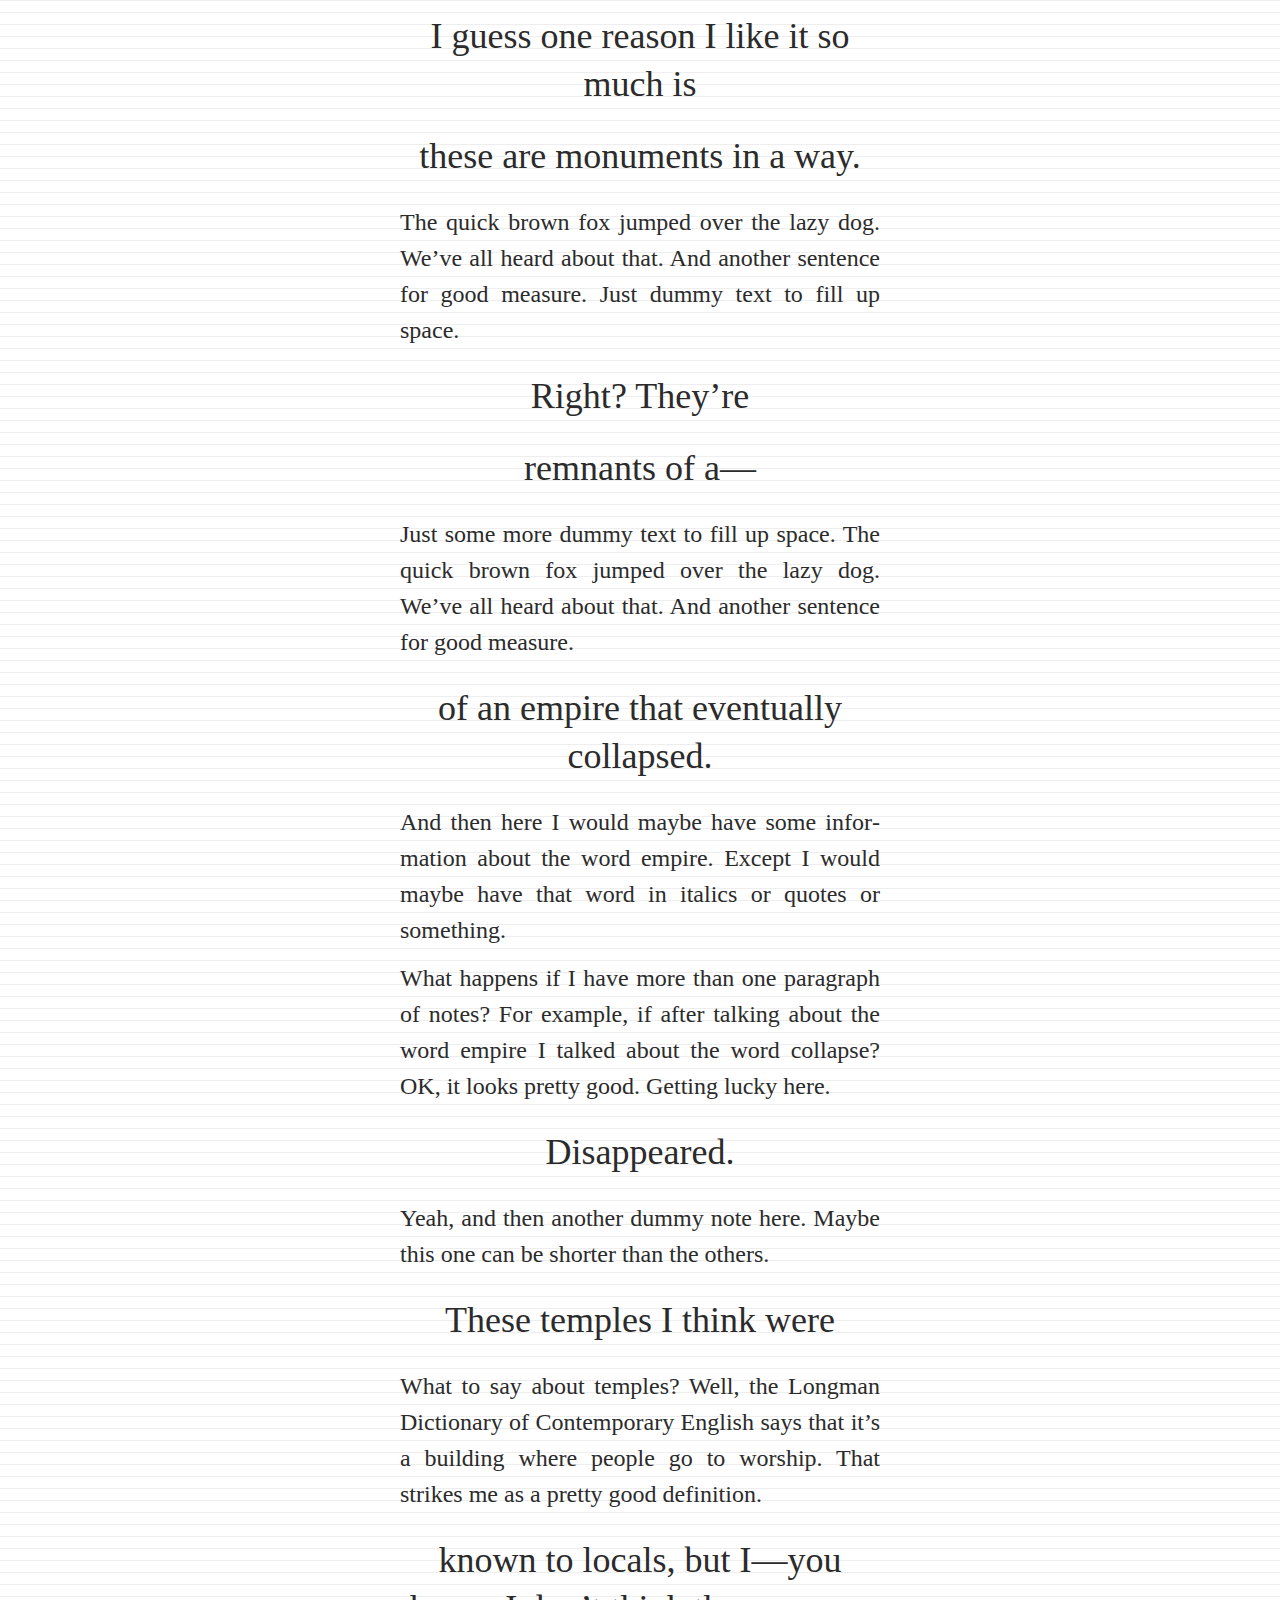
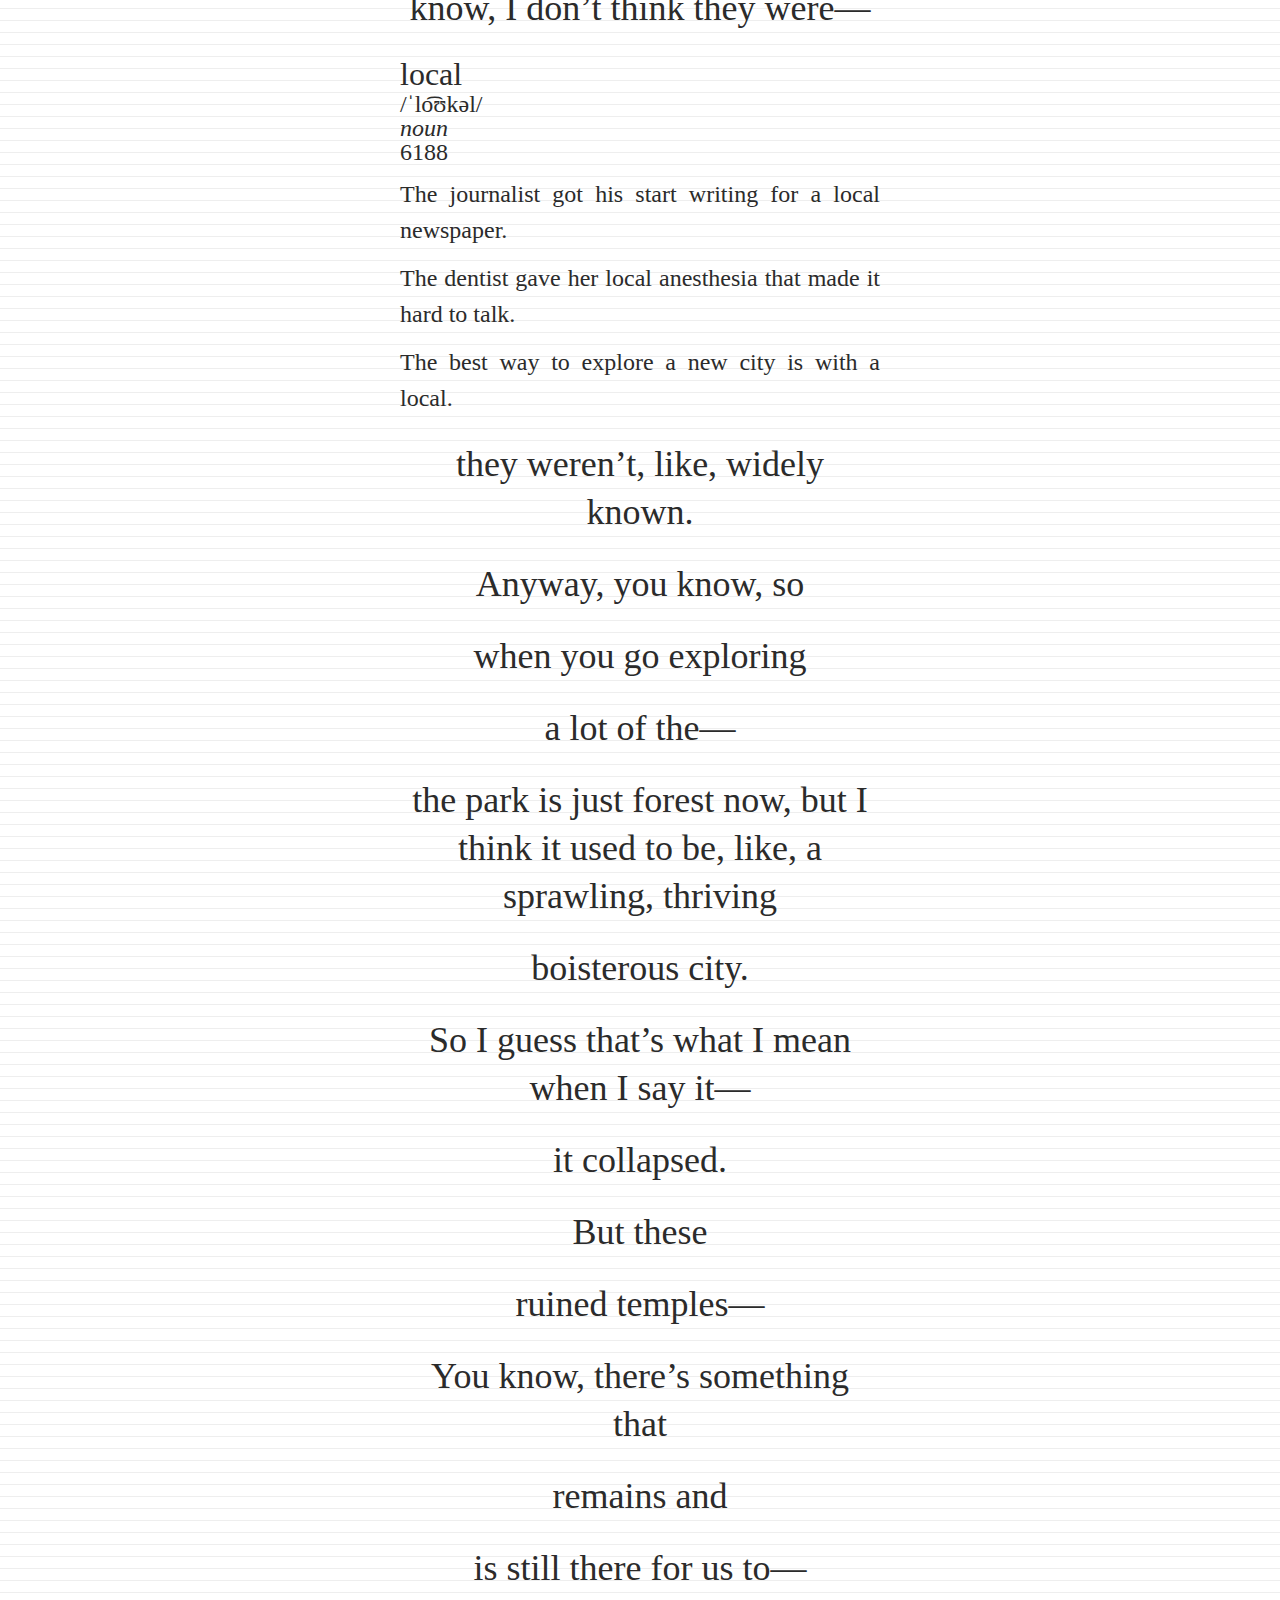
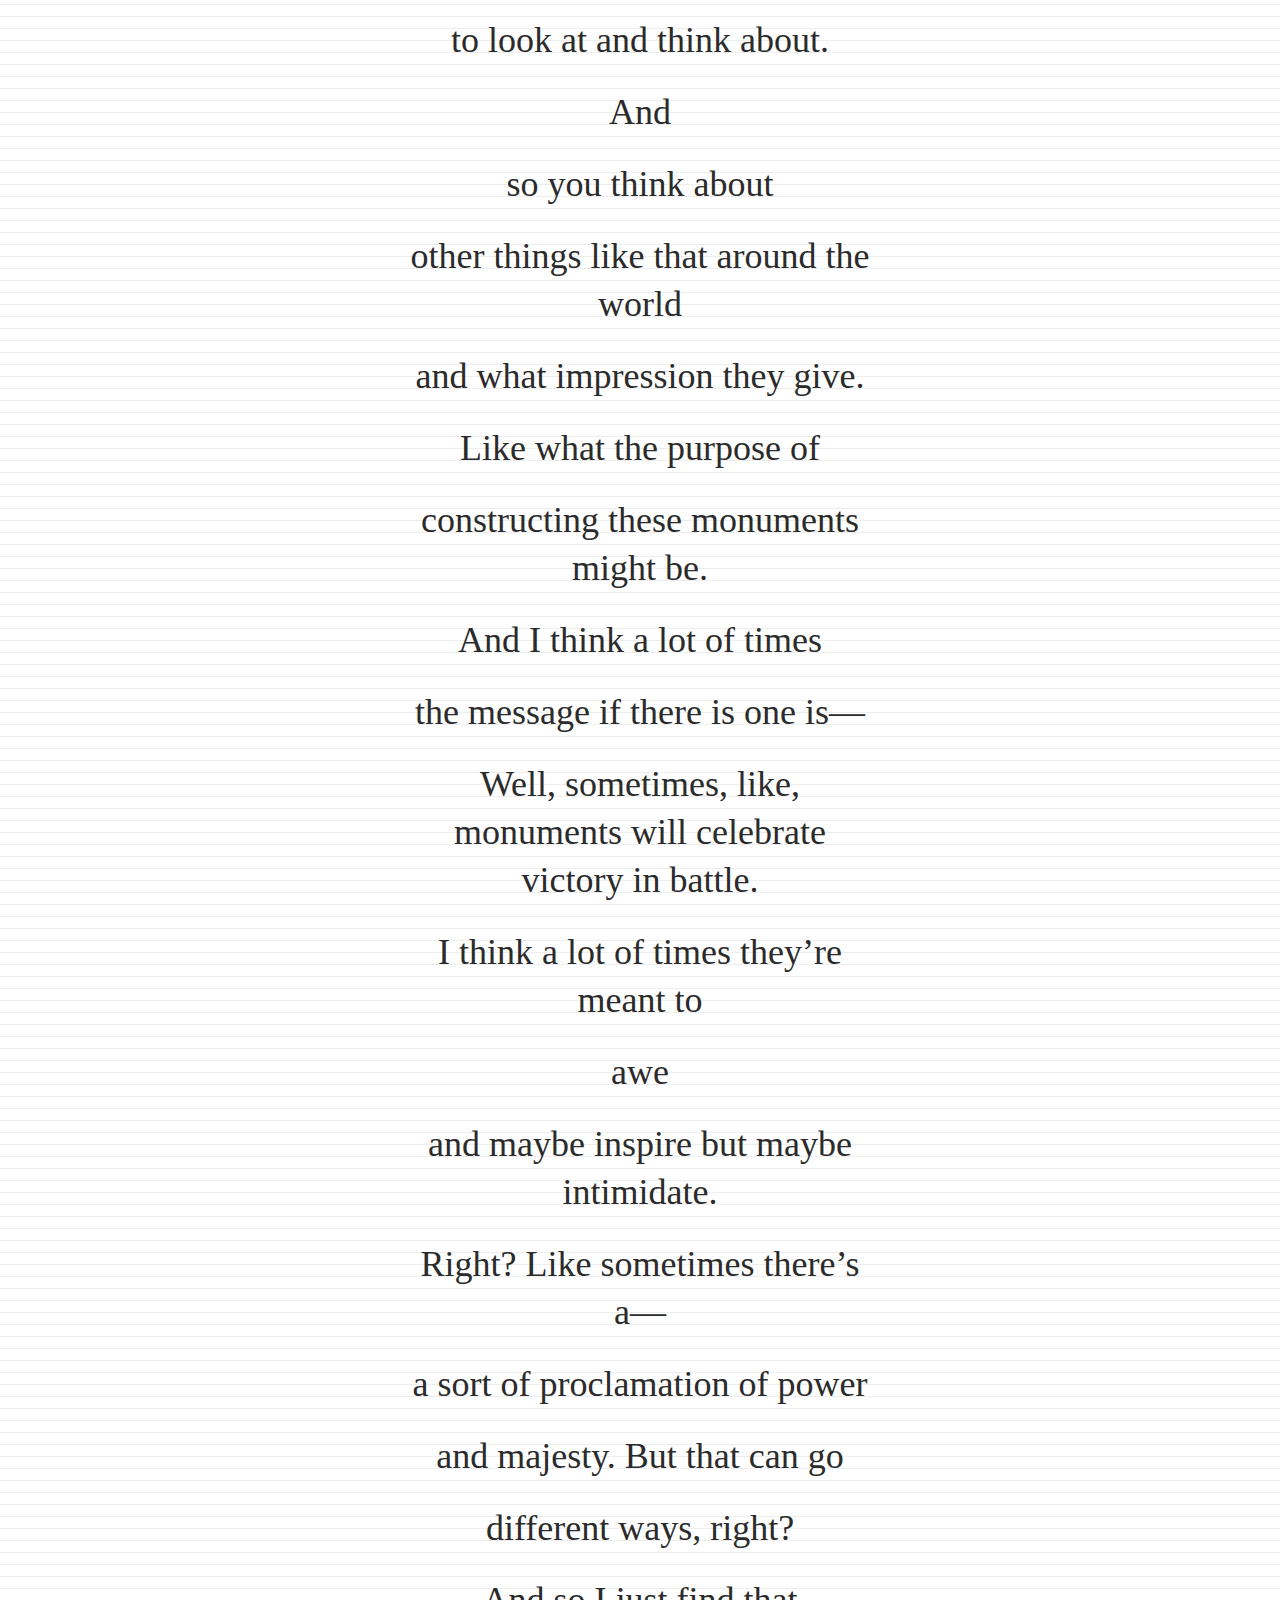
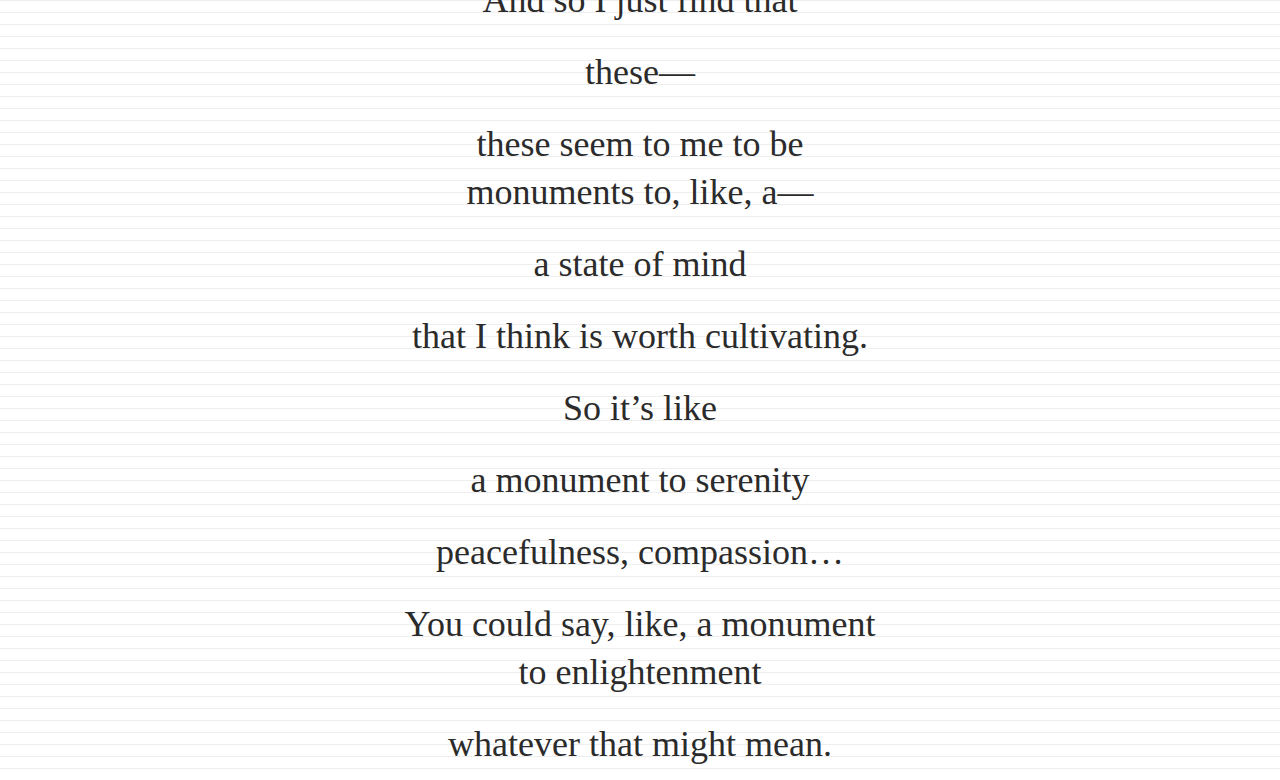
==== commit e8419bfa: "Trying Stylus instead of SCSS" ====
--- a/index.html
+++ b/index.html
@@ -55,8 +55,10 @@
       <div class="note">
         <p class="headword">local</p>
         <p class="IPA">/ˈlo͡ʊkəl/</p>
+        <p class="word-class">noun</p>
+        <p class="rank">6188</p>
         <p class="example">The journalist got his start writing for a local newspaper.</p>
-        <p class="example">The dentist gave her a local anesthetic that made it hard to talk.</p>
+        <p class="example">The dentist gave her local anesthesia that made it hard to talk.</p>
         <p class="example">The best way to explore a new city is with a local.</p>
       </div>
       
--- a/trippingly.css
+++ b/trippingly.css
@@ -5,103 +5,65 @@
   font-feature-settings: 'kern', 'liga', 'clig', 'onum' 1;
   margin: 0;
   background-image: linear-gradient(#eee 1px, transparent 1px);
-  background-size: 100% 12px; }
-
+  background-size: 100% 12px;
+}
 #text {
-  max-width: 512px;
-  margin: 0 auto; }
-
+  max-width: 528px;
+  margin: 0 auto;
+}
 #highlight {
   position: absolute;
   background: #fffbf1;
-  /* Fallback needed for next two lines */
+/* z-index -1 */
   mix-blend-mode: multiply;
   pointer-events: none;
-  /* So pointer events pass through highlight to elements underneath */ }
-
+}
 p {
-  margin: 0; }
-
-/* 24-36-48 */
+  margin: 0;
+}
 .seg {
   text-align: center;
   font-size: 36px;
   line-height: 48px;
-  padding: 12px 24px; }
-
+  padding: 12px 24px;
+}
 .note {
   text-align: justify;
   font-size: 24px;
   line-height: 36px;
-  padding: 0 24px; }
-
+  padding: 0 24px;
+  hyphens: auto /* Doesn't work in Chrome and others */;
+}
 .headword {
   font-size: 32px;
-  /* font-weight: 600;
-  /* Font weight seems to be working, but make sure */
-  margin: 12px 0 0 0; }
-
+/* font-weight 600 */
+/* Font weight seems to be working, but make sure */
+  margin: 12px 0 0 0;
+}
+.IPA {
+  line-height: 24px;
+}
+.word-class {
+  font-style: italic;
+  line-height: 24px;
+}
+.rank {
+  line-height: 24px;
+}
 .info {
-  margin: 12px 0; }
-
+  margin: 12px 0;
+}
 .example {
-  margin: 12px 0; }
-
-/* 24-32-48 */
-/*
-
-.seg {
-  text-align: center;
-  font-size: 32px;
-  line-height: 48px;
-  padding: 8px 16px;
+  margin: 12px 0;
 }
-
-.note {
-  text-align: justify;
-  font-size: 24px;
-  line-height: 32px;
-  padding: 0 32px;
+span {
+  display: inline-block;
 }
-
-.headword {
-  font-size: 32px;
-  font-weight: bold;
-  margin: 16px 0 0 0;
+span.link {
+/* background-position 0 1.2em
+  background-size 1px 1px
+  background-repeat repeat-x
+  background-image linear-gradient(#aaa, #aaa) */
+  cursor: pointer;
+  background: #f6f0fc;
 }
-
-.IPA {
-}
-
-.info {
-  margin: 16px 0;
-}
-
-.example {
-  margin: 16px 0;
-}
-
-*/
-/* Convert some seg and note settings to ems? */
-/**/
-span {
-  /* display: inline-block; */ }
-
-span.link {
-  /* background-position: 0 1.2em;
-  background-size: 1px 1px;
-  background-repeat: repeat-x; */
-  cursor: pointer;
-  background: #f6f0fc; }
-
-/*
-span.v {
-  background-image: linear-gradient($v-underline, $v-underline);
-}
-
-span.g {
-  background-image: linear-gradient(#aaa, #aaa);
-}
-*/
-
-/*# sourceMappingURL=trippingly.css.map */
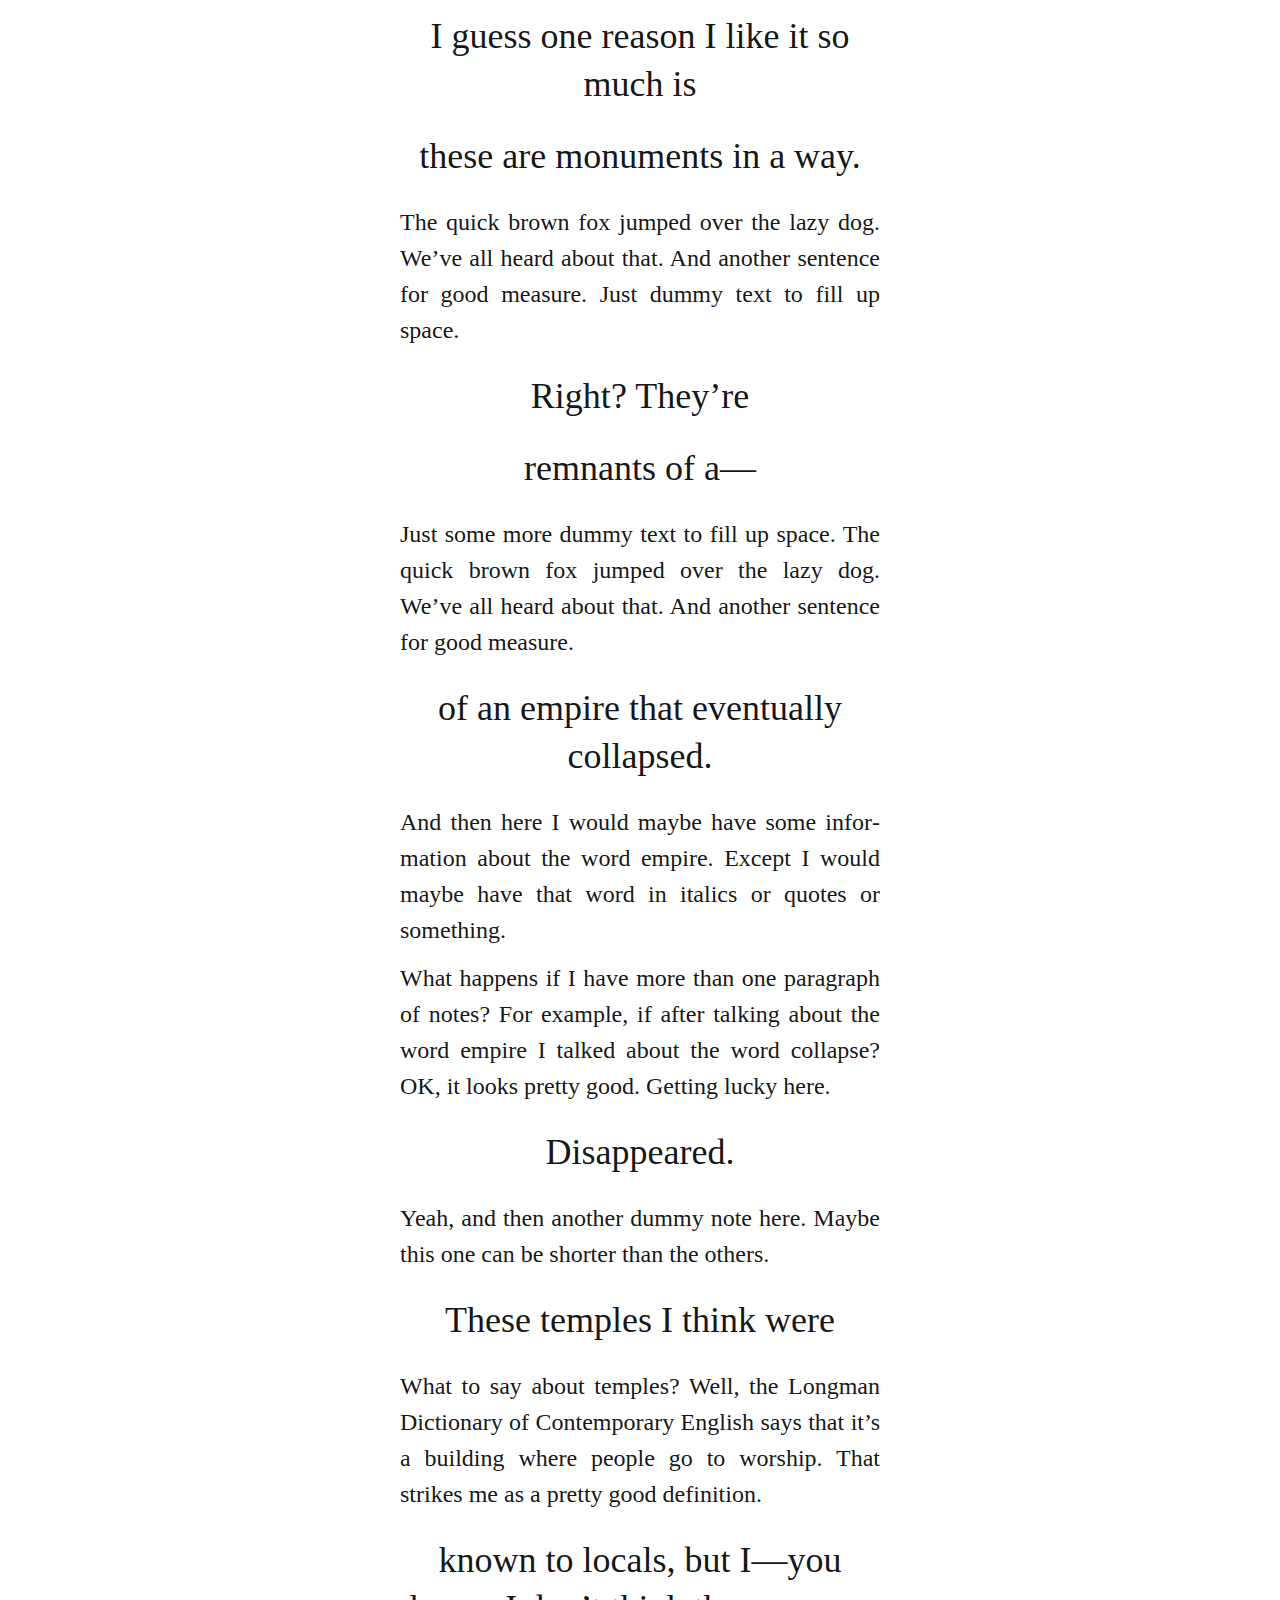
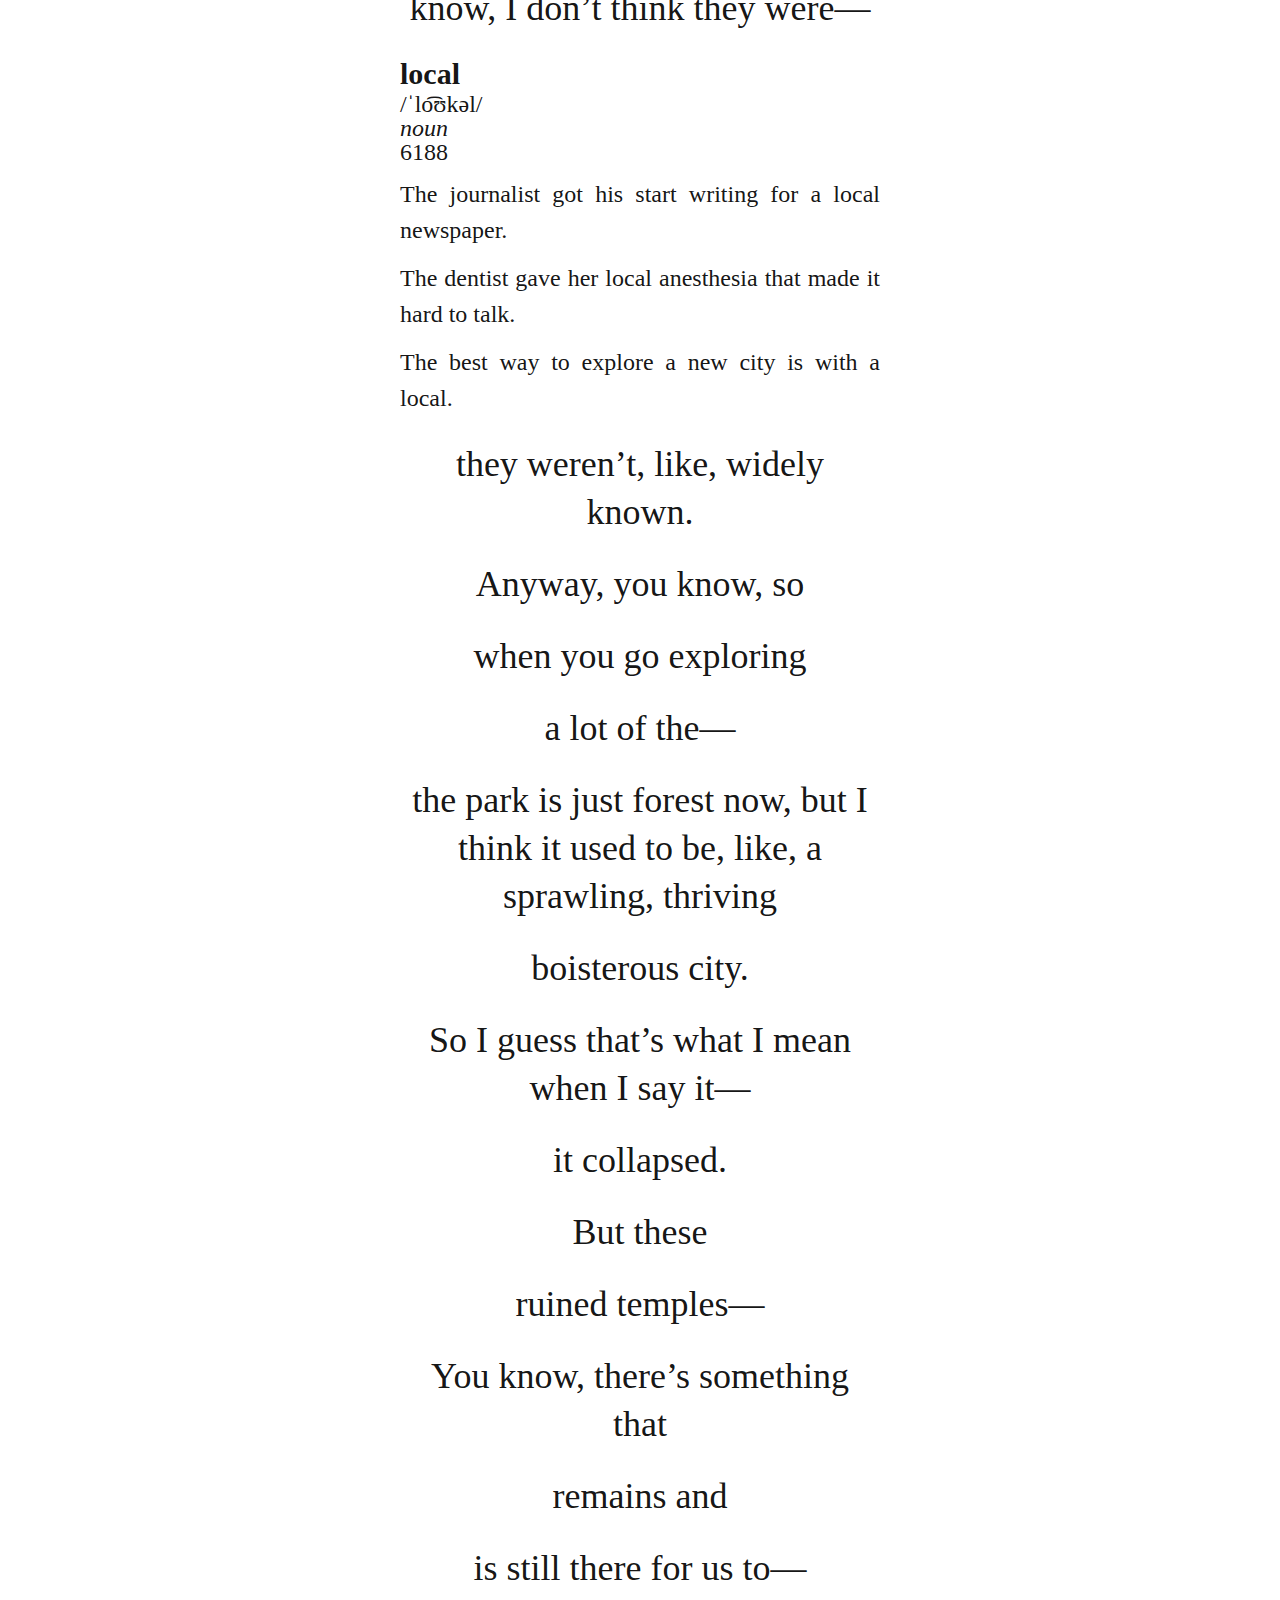
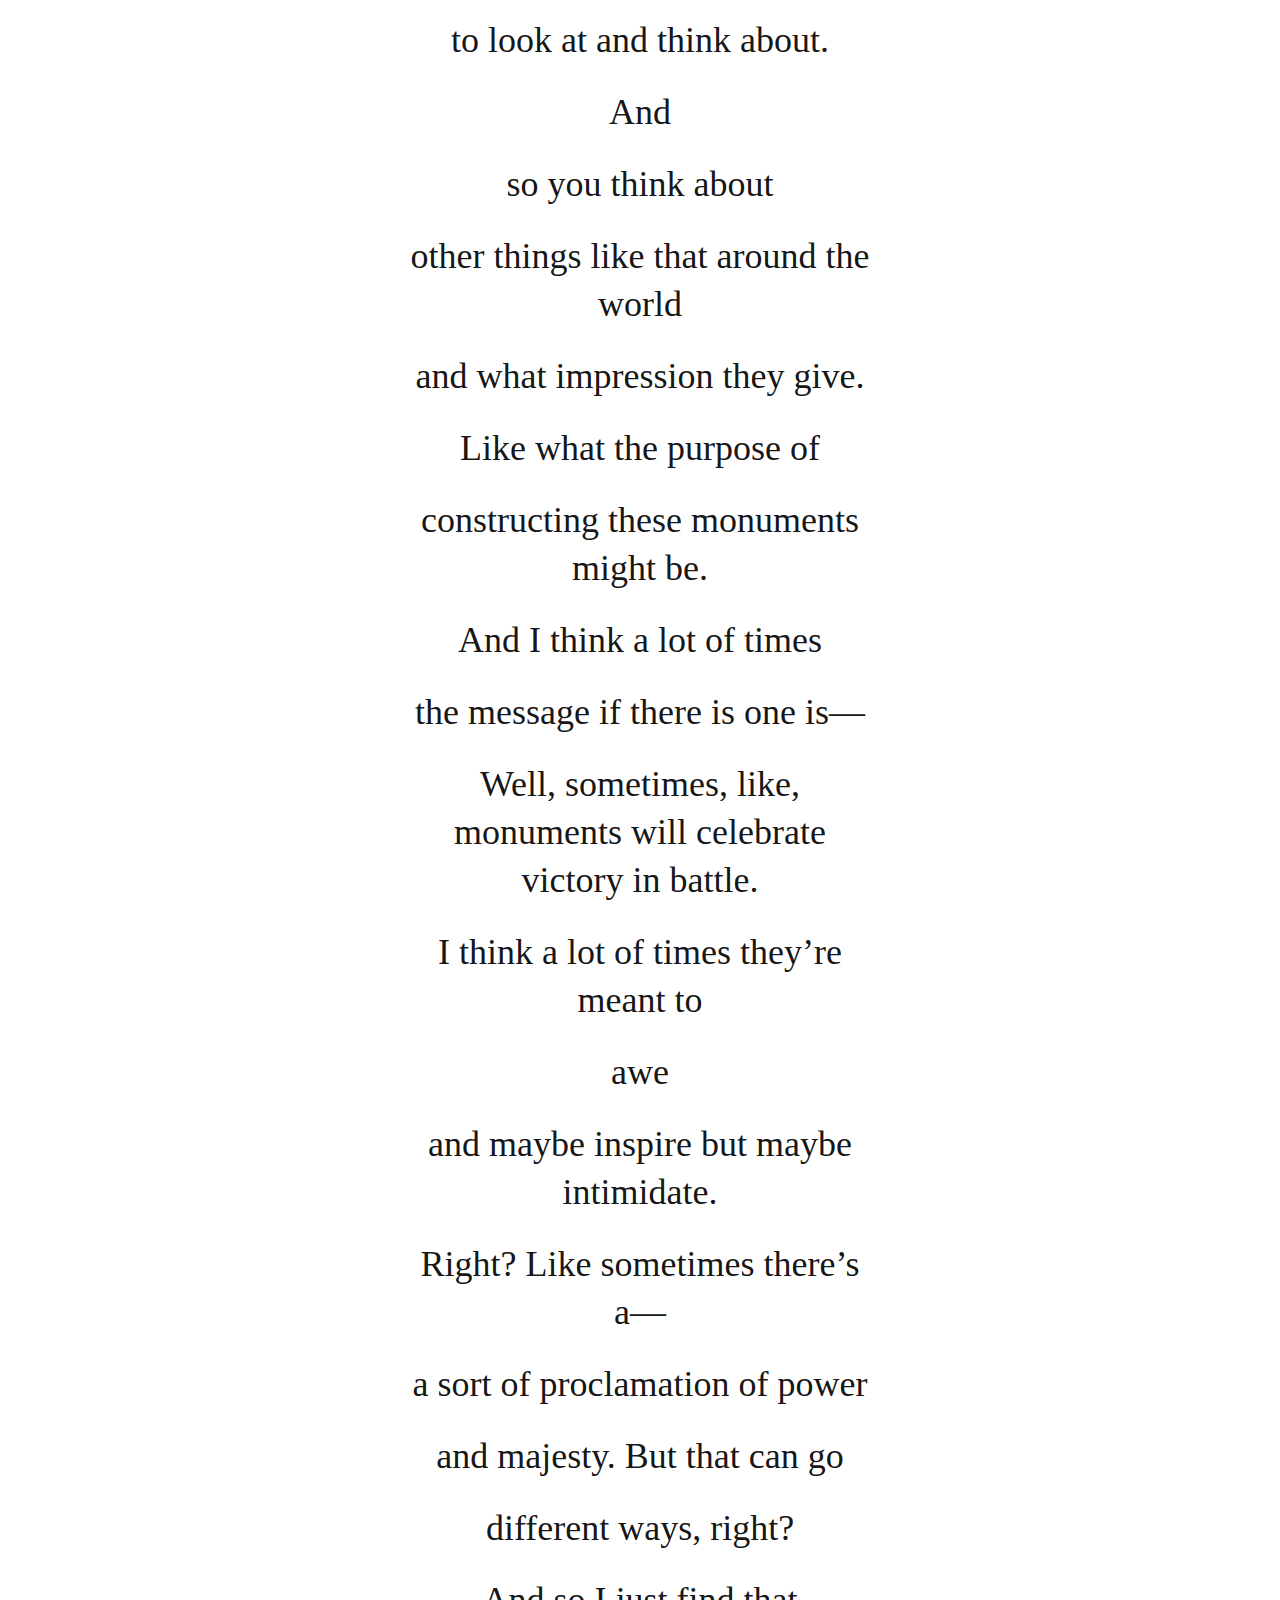
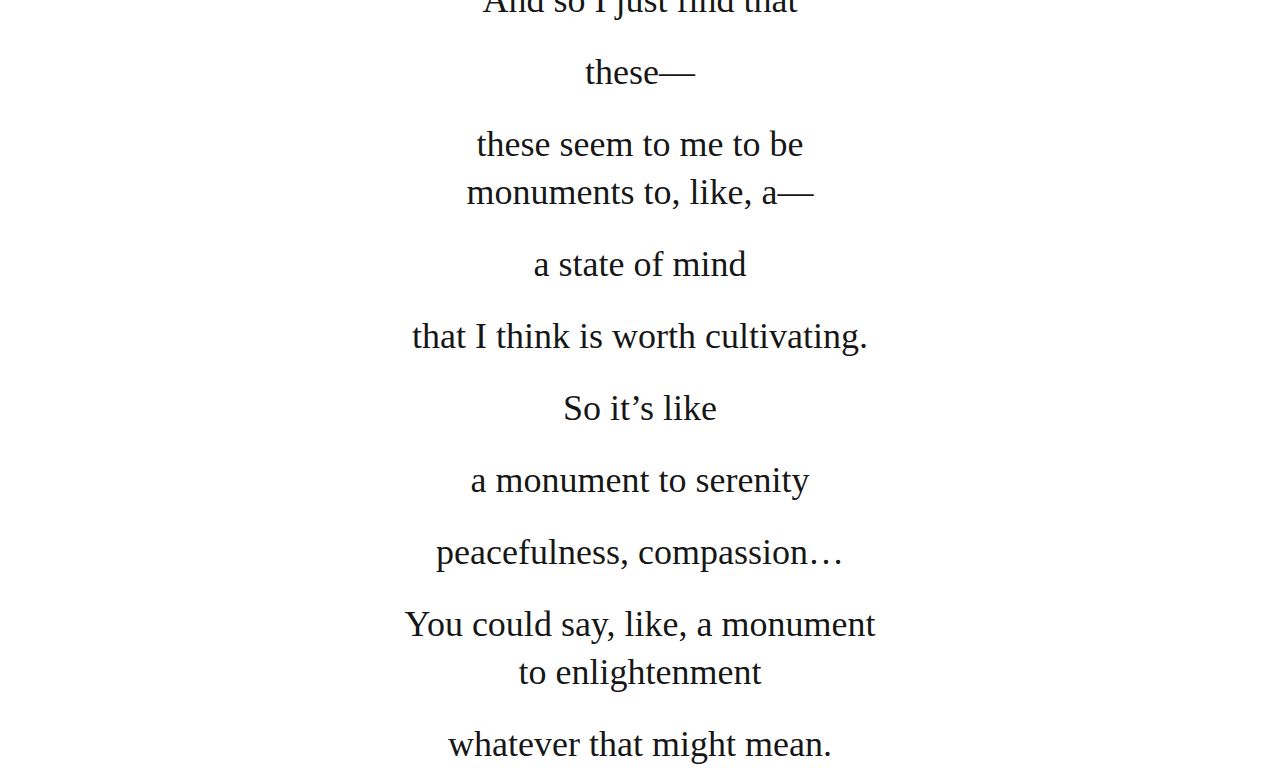
==== commit 7b05f0d7: "Backing up before swapping hard drives" ====
--- a/index.html
+++ b/index.html
@@ -14,18 +14,32 @@
       <source src="angkorsmiles3.ogg" type="audio/ogg" />
     </audio>
 
-    <div id="text">
+    <div id="column">
       <div id="highlight"></div>
 
-      <p class="seg" id="0" data-times="0.896 3.426">I guess one reason I like it so much is</p>
-      <p class="seg" id="1" data-times="5.156 7.608" data-v="these are <span class='v link' data-note='v-monument'>monuments</span> in a way." data-g="these are <span class='g link' data-note='g-monuments'>monuments</span> in a way.">these are monuments in a way.</p>
+      <div class="seg" id="0" data-times="0.896 3.426">
+        <p>I guess one reason I like it so much is</p>
+      </div>
+      
+      <div class="seg" id="1" data-times="5.156 7.608">
+        <p>these are monuments in a way.</p>
+        <p class="hide">these are <span class='link v' data-note='v-monument'>monuments</span> in a way.</p>
+        <p class="hide">these are <span class='link g' data-note='g-monuments'>monuments</span> in a way.</p>
+      </div>
       
       <div class="note">
         <p class="info">The quick brown fox jumped over the lazy dog. We’ve all heard about that. And another sentence for good measure. Just dummy text to fill up space.</p>
       </div>
       
-      <p class="seg" id="2" data-times="8.114 9.560">Right? They’re</p>
-      <p class="seg" id="3" data-times="10.378 11.882" data-v="<span class='v link' data-note='v-remnant'>remnants</span> of a&#x2060;—" data-g="<span class='g link' data-note='g-remnants'>remnants</span> of a&#x2060;—">remnants of a&#x2060;—</p>
+      <div>
+        <p class="seg" id="2" data-times="8.114 9.560">Right? They’re</p>
+      </div>
+      
+      <div class="seg" id="3" data-times="10.378 11.882">
+        <p>remnants of a&#x2060;—</p>
+        <p class="hide"><span class='v link' data-note='v-remnant'>remnants</span> of a&#x2060;—</p>
+        <p class="hide"><span class='g link' data-note='g-remnants'>remnants</span> of a&#x2060;—</p>
+      </div>
       
       <div class="note">
         <p class="info">Just some more dummy text to fill up space. The quick brown fox jumped over the lazy dog. We’ve all heard about that. And another sentence for good measure.</p>
@@ -87,20 +101,20 @@
       <p class="seg" id="30" data-times="78.417 82.154" data-v="Well, sometimes, like, <span class='v link' data-note='v-monument'>monuments</span> will <span class='v link'>celebrate</span> victory in battle." data-g="Well, sometimes, like, <span class='g link'>monuments</span> will celebrate <span class='g link'>victory</span> in <span class='g link'>battle</span>.">Well, sometimes, like, monuments will celebrate victory in battle.</p>
       <p class="seg" id="31" data-times="83.917 85.775">I think a lot of times they’re meant to</p>
       <p class="seg" id="32" data-times="86.123 87.317" data-v="<span class='v link'>awe</span>">awe</p>
-      <p class="seg" id="33" data-times="87.944 91.885" data-v="and maybe <span class='v link'>inspire</span> but maybe <span class='v link'>intimidate</span>.">and maybe inspire but maybe intimidate.</p>
+      <p class="seg" id="33" data-times="87.944 91.885" data-v="and maybe <span class='v link'>inspire</span> but maybe <span class='v link'>intimidate</span>." data-g="<span class='g link'>and maybe inspire but maybe intimidate.</span>">and maybe inspire but maybe intimidate.</p>
       <p class="seg" id="34" data-times="91.960 93.512">Right? Like sometimes there’s a&#x2060;—</p>
-      <p class="seg" id="35" data-times="95.703 98.222" data-v="a sort of <span class='v link'>proclamation</span> of power" data-g="a sort of proclamation of <span class='g link'>power</span>">a sort of proclamation of power</p>
-      <p class="seg" id="36" data-times="98.448 100.373" data-v="and <span class='v link' data-note='v-majesty'>majesty</span>&#8205;. But that can go" data-g="and <span class='g link' data-note='g-majesty'>majesty</span>&#8205;. But that can go">and majesty. But that can go</p>
+      <p class="seg" id="35" data-times="95.703 98.222" data-v="a sort of <span class='v link'>proclamation</span> of power" data-g="<span class='g link'>a sort of proclamation of <span class='g link'>power</span></span>">a sort of proclamation of power</p>
+      <p class="seg" id="36" data-times="98.448 100.373" data-v="and <span class='v link' data-note='v-majesty'>majesty</span>&#8205;. But that can go" data-g="<span class='g link'>and <span class='g link' data-note='g-majesty'>majesty</span></span>&#8205;. But that can go">and majesty. But that can go</p>
       <p class="seg" id="37" data-times="100.678 101.861">different ways, right?</p>
       <p class="seg" id="38" data-times="105.139 106.226">And so I just find that</p>
       <p class="seg" id="39" data-times="108.569 109.330">these&#x2060;—</p>
       <p class="seg" id="40" data-times="109.345 112.491" data-v="these seem to me to be <span class='v link' data-note='v-monument'>monuments</span> to, like, a&#x2060;—" data-g="these seem to me to be <span class='g link'>monuments</span> to, like, a&#x2060;—">these seem to me to be monuments to, like, a&#x2060;—</p>
-      <p class="seg" id="41" data-times="112.491 113.560" data-g="<span class='g link'>a state</span> of <span class='g link'>mind</span>">a state of mind</p>
+      <p class="seg" id="41" data-times="112.491 113.560" data-g="<span class='g link'>a state of <span class='g link'>mind</span></span>">a state of mind</p>
       <p class="seg" id="42" data-times="113.951 116.356" data-v="that I think is worth <span class='v link'>cultivating</span>.">that I think is worth cultivating.</p>
       <p class="seg" id="43" data-times="116.738 118.223">So it’s like</p>
-      <p class="seg" id="44" data-times="118.393 121.674" data-v="a <span class='v link' data-note='v-monument'>monument</span> to <span class='v link'>serenity</span>" data-g="<span class='g link'>a monument</span> to <span class='g link'>serenity</span>">a monument to serenity</p>
+      <p class="seg" id="44" data-times="118.393 121.674" data-v="a <span class='v link' data-note='v-monument'>monument</span> to <span class='v link'>serenity</span>" data-g="<span class='g link'>a monument to <span class='g link'>serenity</span></span>">a monument to serenity</p>
       <p class="seg" id="45" data-times="122.055 124.260" data-v="<span class='v link'>peacefulness</span>, <span class='v link'>compassion</span>…" data-g="<span class='g link'>peacefulness</span>, <span class='g link'>compassion</span>…">peacefulness, compassion…</p>
-      <p class="seg" id="46" data-times="124.644 127.796" data-v="You could say, like, a <span class='v link' data-note='v-monument'>monument</span> to <span class='v link'>enlightenment</span>" data-g="You could say, like, <span class='g link'>a monument</span> to <span class='g link'>enlightenment</span>">You could say, like, a monument to enlightenment</p>
+      <p class="seg" id="46" data-times="124.644 127.796" data-v="You could say, like, a <span class='v link' data-note='v-monument'>monument</span> to <span class='v link'>enlightenment</span>" data-g="You could say, like, <span class='g link'>a monument to <span class='g link'>enlightenment</span></span>">You could say, like, a monument to enlightenment</p>
       <p class="seg" id="47" data-times="128.311 130.821">whatever that might mean.</p>
     </div>
 
--- a/trippingly.css
+++ b/trippingly.css
@@ -1,21 +1,22 @@
+/* text-color = rgba(5, 5, 5, 0.85) */
 body {
   background: #fff;
-  color: #2b2b2b;
+  color: rgba(0, 0, 0, 0.93);
   font-family: 'Linux Libertine', serif;
   font-feature-settings: 'kern', 'liga', 'clig', 'onum' 1;
   margin: 0;
-  background-image: linear-gradient(#eee 1px, transparent 1px);
-  background-size: 100% 12px;
+  /*background-image: linear-gradient(#eee 1px, transparent 1px);
+  background-size: 100% 12px;*/
 }
-#text {
+#column {
   max-width: 528px;
   margin: 0 auto;
 }
 #highlight {
   position: absolute;
-  background: #fffbf1;
-/* z-index -1 */
-  mix-blend-mode: multiply;
+  background: rgba(255, 182, 0, 0.055);
+  /*z-index -1*/
+  /*mix-blend-mode: multiply;*/
   pointer-events: none;
 }
 p {
@@ -27,6 +28,9 @@
   line-height: 48px;
   padding: 12px 24px;
 }
+.hide {
+  display: none;
+}
 .note {
   text-align: justify;
   font-size: 24px;
@@ -35,8 +39,8 @@
   hyphens: auto /* Doesn't work in Chrome and others */;
 }
 .headword {
-  font-size: 32px;
-/* font-weight 600 */
+  font-size: 30px;
+  font-weight: 600;
 /* Font weight seems to be working, but make sure */
   margin: 12px 0 0 0;
 }
@@ -65,5 +69,6 @@
   background-repeat repeat-x
   background-image linear-gradient(#aaa, #aaa) */
   cursor: pointer;
-  background: #f6f0fc;
+  background: rgba(255, 182, 0, 0.055);
+  /*mix-blend-mode: multiply;*/
 }
